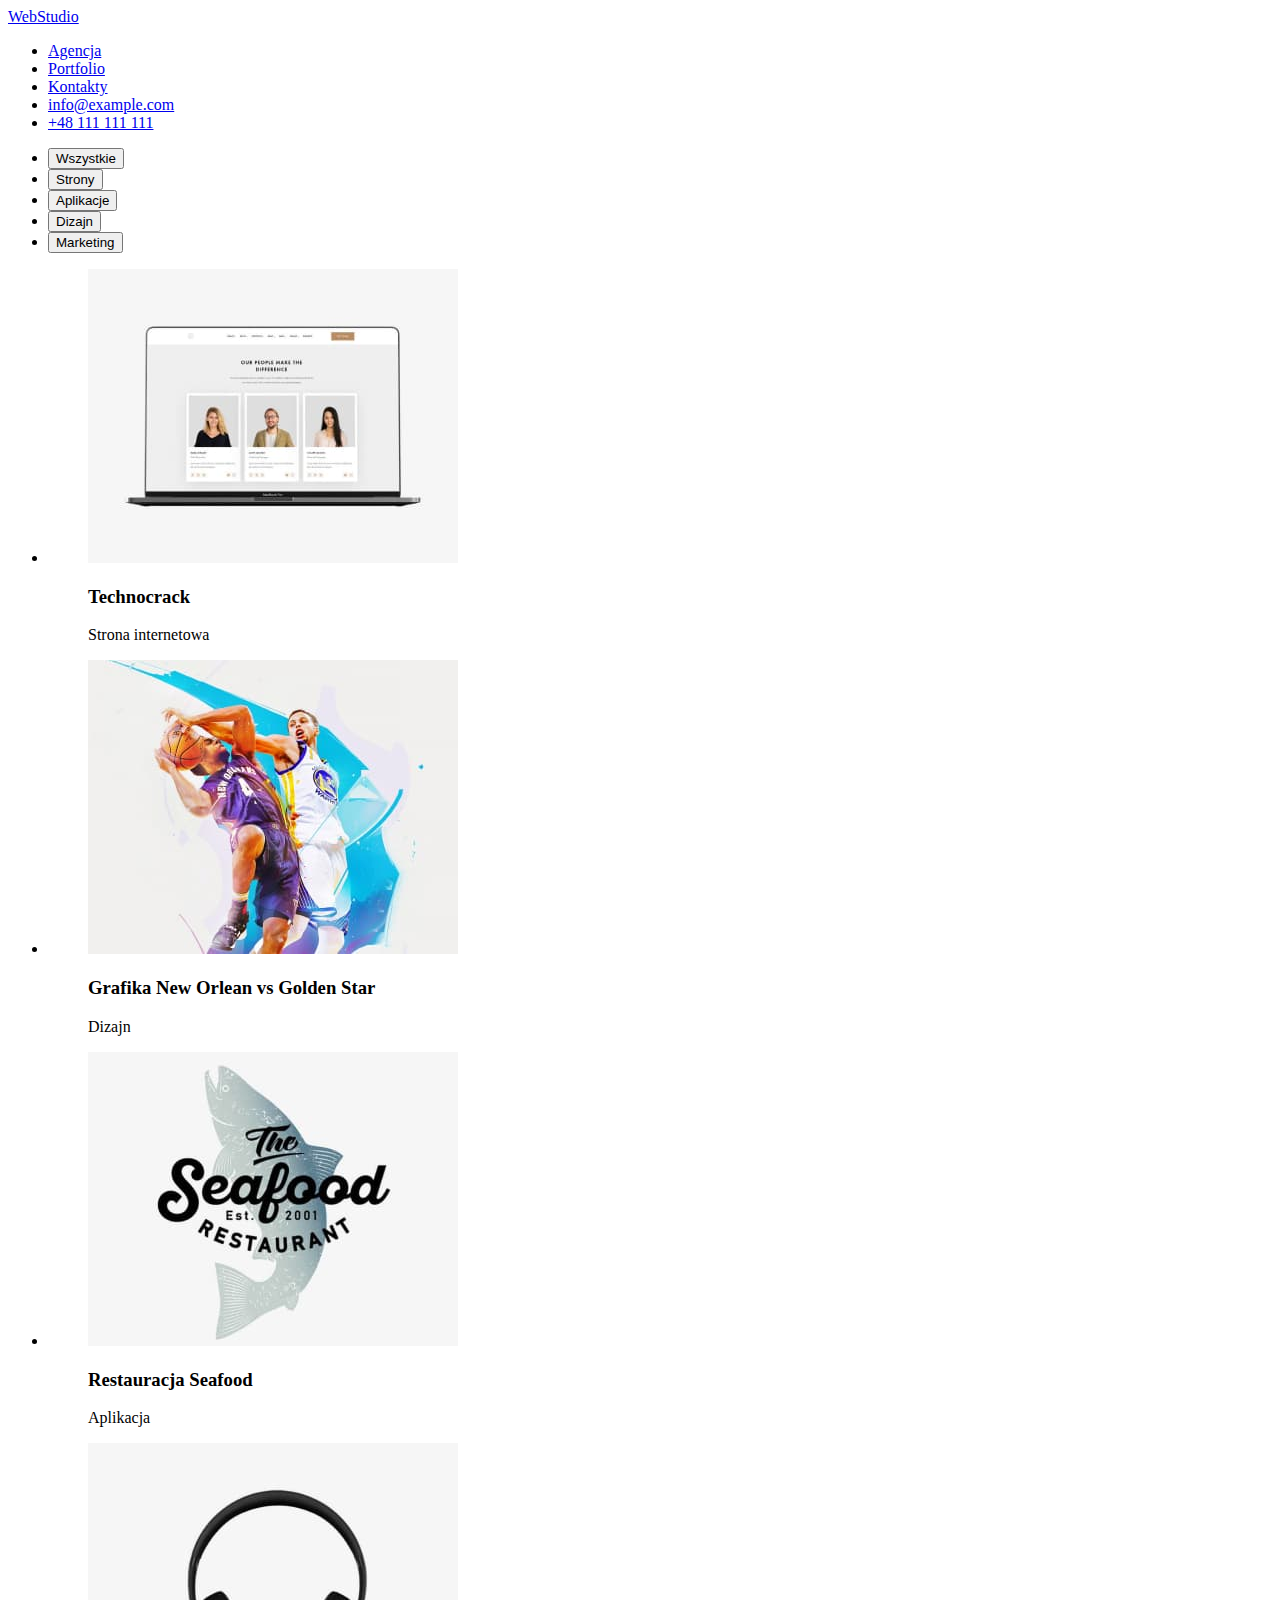
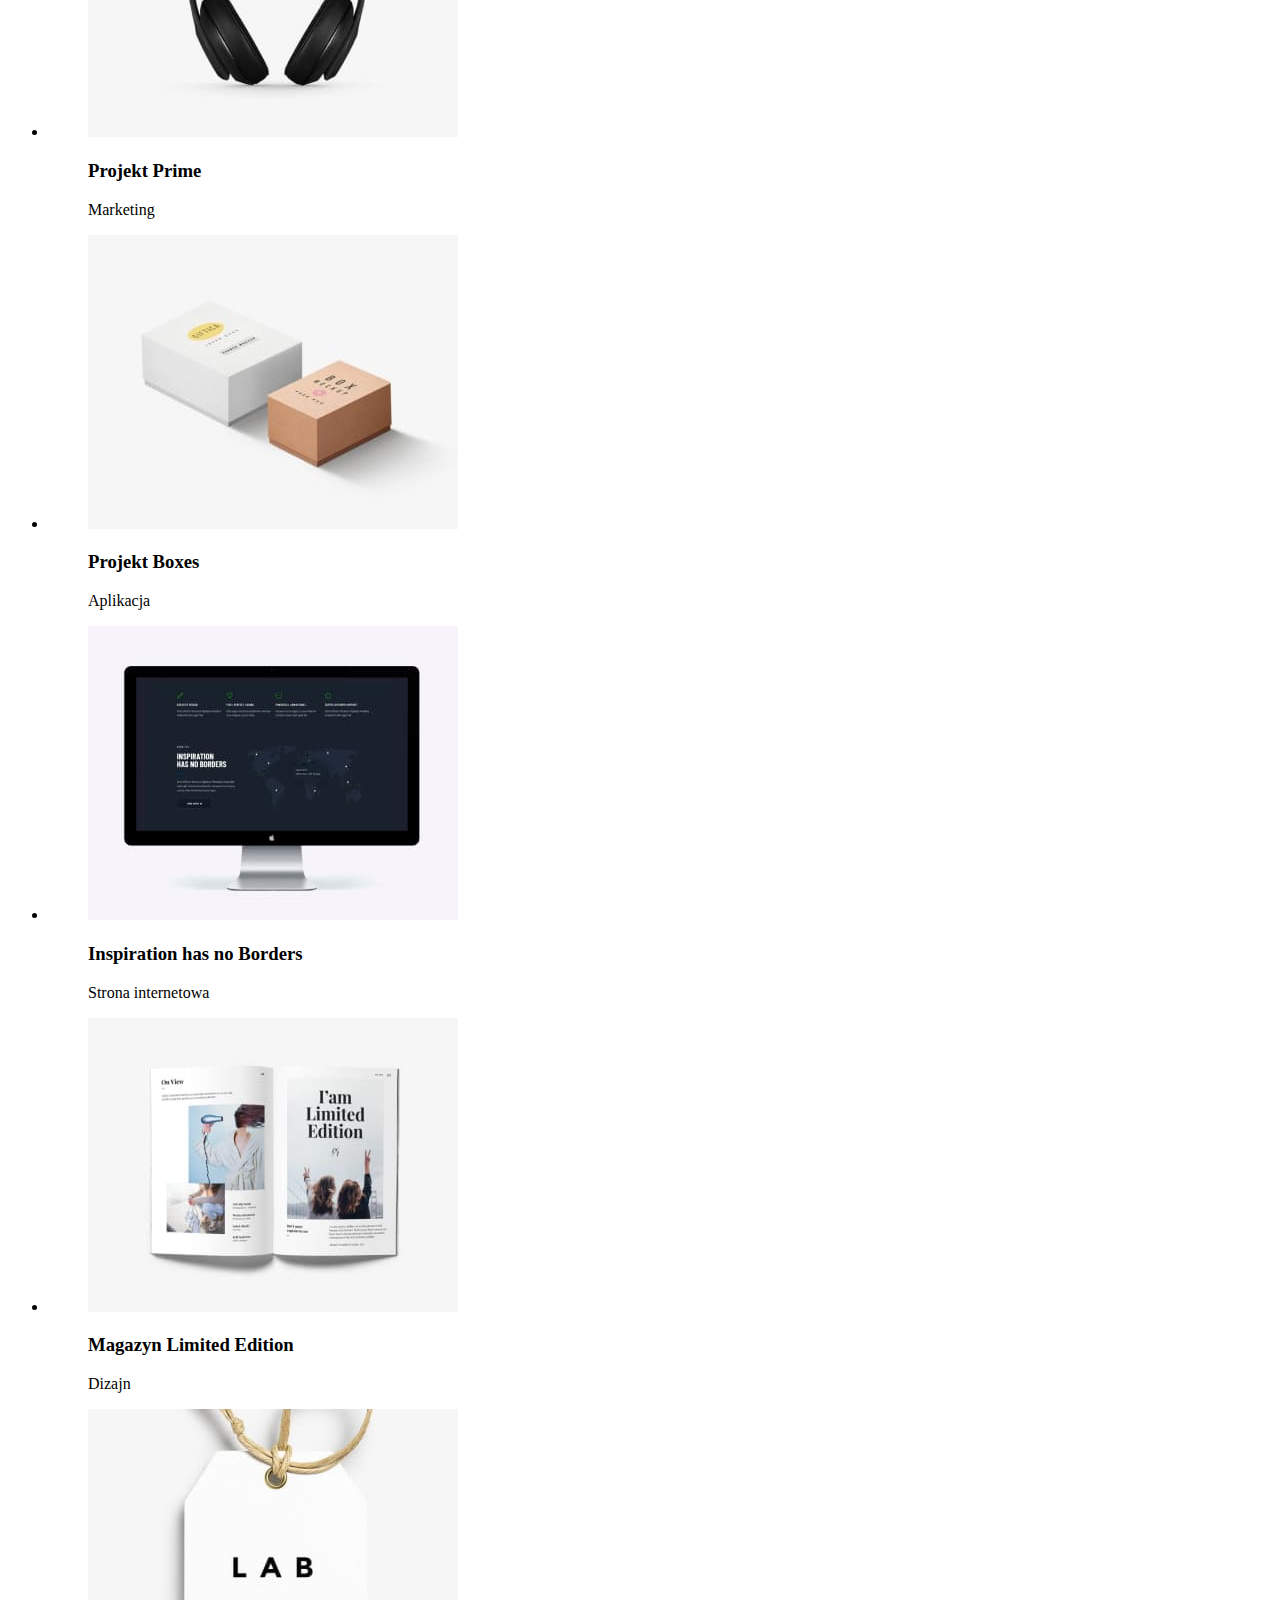
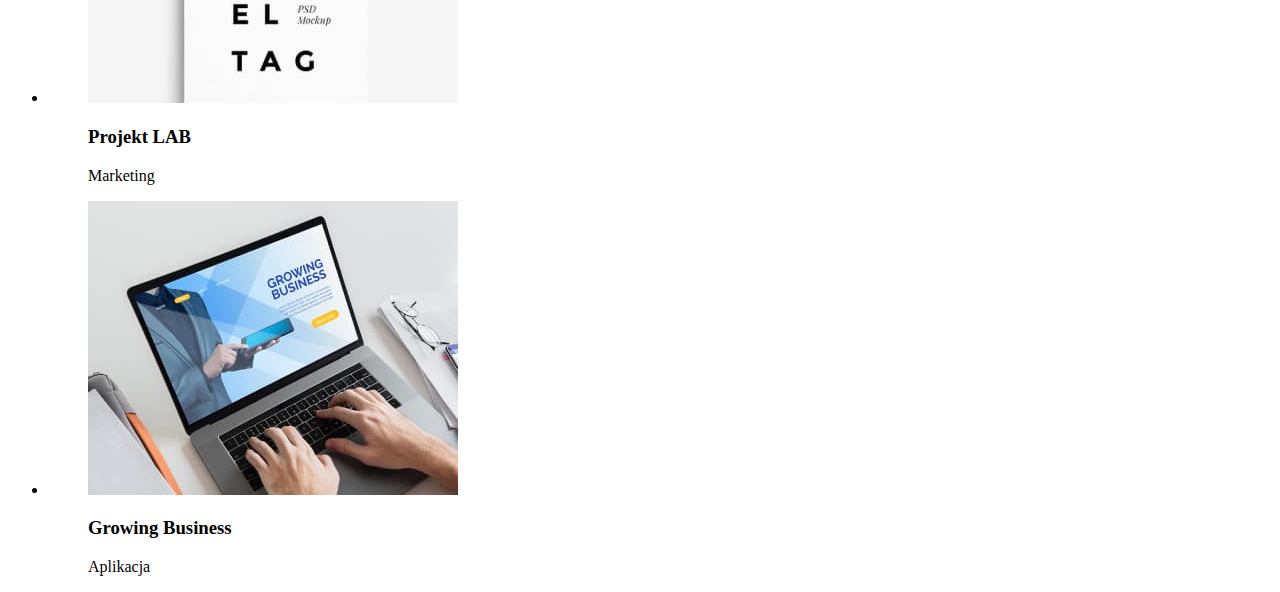
==== portfolio.html @ e170d3e1 "portfolio-images" ====
<!DOCTYPE html>
<html lang="en">
  <head>
    <title>hw2-portfolio</title>
  </head>
  <body>
    <header>
      <a href="/">WebStudio</a>
      <nav>
        <ul>
          <li><a href="./index.html">Agencja</a></li>
          <li><a href="./portfolio.html">Portfolio</a></li>
          <li><a href="contact">Kontakty</a></li>
          <li><a href="info@devstudio.com">info@example.com</a></li>
          <li><a href="+48111111111">+48 111 111 111</a></li>
        </ul>
      </nav>
    </header>
    <main>
      <section>
        <header>
          <nav>
            <ul>
              <li><button type="button">Wszystkie</button></li>
              <li><button type="button">Strony</button></li>
              <li><button type="button">Aplikacje</button></li>
              <li><button type="button">Dizajn</button></li>
              <li><button type="button">Marketing</button></li>
            </ul>
          </nav>
        </header>
        <ul class="portfolio-projects">
        <li class="project">
          <figure>
            <img
              class="website-image"
              src="images/technocrack.jpg"
              alt="smiling man with a beard and glasses in a red shirt"
              width="370"
              height="294"
            />
            <figcaption>
              <h3>Technocrack</h3>
              <p>Strona internetowa</p>
            </figcaption>
          </figure>
        </li>
        <li class="project">
          <figure>
            <img
              class="design-image"
              src="images/Grafika N.O..jpg"
              alt="smiling girl with glasses in a black jacket"
              width="370"
              height="294"
            />
            <figcaption>
              <h3>Grafika New Orlean vs Golden Star</h3>
              <p>Dizajn</p>
            </figcaption>
          </figure>
        </li>
        <li class="project">
          <figure>
            <img
              class="app-image"
              src="images/Restauracja Seafood.jpg"
              alt="smiling man with a beard in a blue shirt"
              width="370"
              height="294"
            />
            <figcaption>
              <h3>Restauracja Seafood</h3>
              <p>Aplikacja</p>
            </figcaption>
          </figure>
        </li>
        <li class="project">
          <figure>
            <img
              class="marketing-image"
              src="images/Projekt Prime.jpg"
              alt="man with a beard and glasses in a black t-shirt"
              width="370"
              height="294"
            />
            <figcaption>
              <h3>Projekt Prime</h3>
              <p>Marketing</p>
            </figcaption>
          </figure>
        </li>
        <li class="project">
          <figure>
            <img
              class="app-image"
              src="images/Projekt Boxes.jpg"
              alt="man with a beard and glasses in a black t-shirt"
              width="370"
              height="294"
            />
            <figcaption>
              <h3>Projekt Boxes</h3>
              <p>Aplikacja</p>
            </figcaption>
          </figure>
        </li><li class="project">
          <figure>
            <img
              class="website-image"
              src="images/Inspiration hob.jpg"
              alt="man with a beard and glasses in a black t-shirt"
              width="370"
              height="294"
            />
            <figcaption>
              <h3>Inspiration has no Borders</h3>
              <p>Strona internetowa</p>
            </figcaption>
          </figure>
        </li><li class="project">
          <figure>
            <img
              class="design-image"
              src="images/Magazyn le.jpg"
              alt="man with a beard and glasses in a black t-shirt"
              width="370"
              height="294"
            />
            <figcaption>
              <h3>Magazyn Limited Edition</h3>
              <p>Dizajn</p>
            </figcaption>
          </figure>
        </li><li class="project">
          <figure>
            <img
              class="marketing-image"
              src="images/Projekt lab.jpg"
              alt="man with a beard and glasses in a black t-shirt"
              width="370"
              height="294"
            />
            <figcaption>
              <h3>Projekt LAB</h3>
              <p>Marketing</p>
            </figcaption>
          </figure>
        </li><li class="project">
          <figure>
            <img
              class="app-image"
              src="images/Growing business.jpg"
              alt="man with a beard and glasses in a black t-shirt"
              width="370"
              height="294"
            />
            <figcaption>
              <h3>Growing Business</h3>
              <p>Aplikacja</p>
            </figcaption>
          </figure>
        </li>
      </ul>
      </section>
    </main>
  </body>
</html>
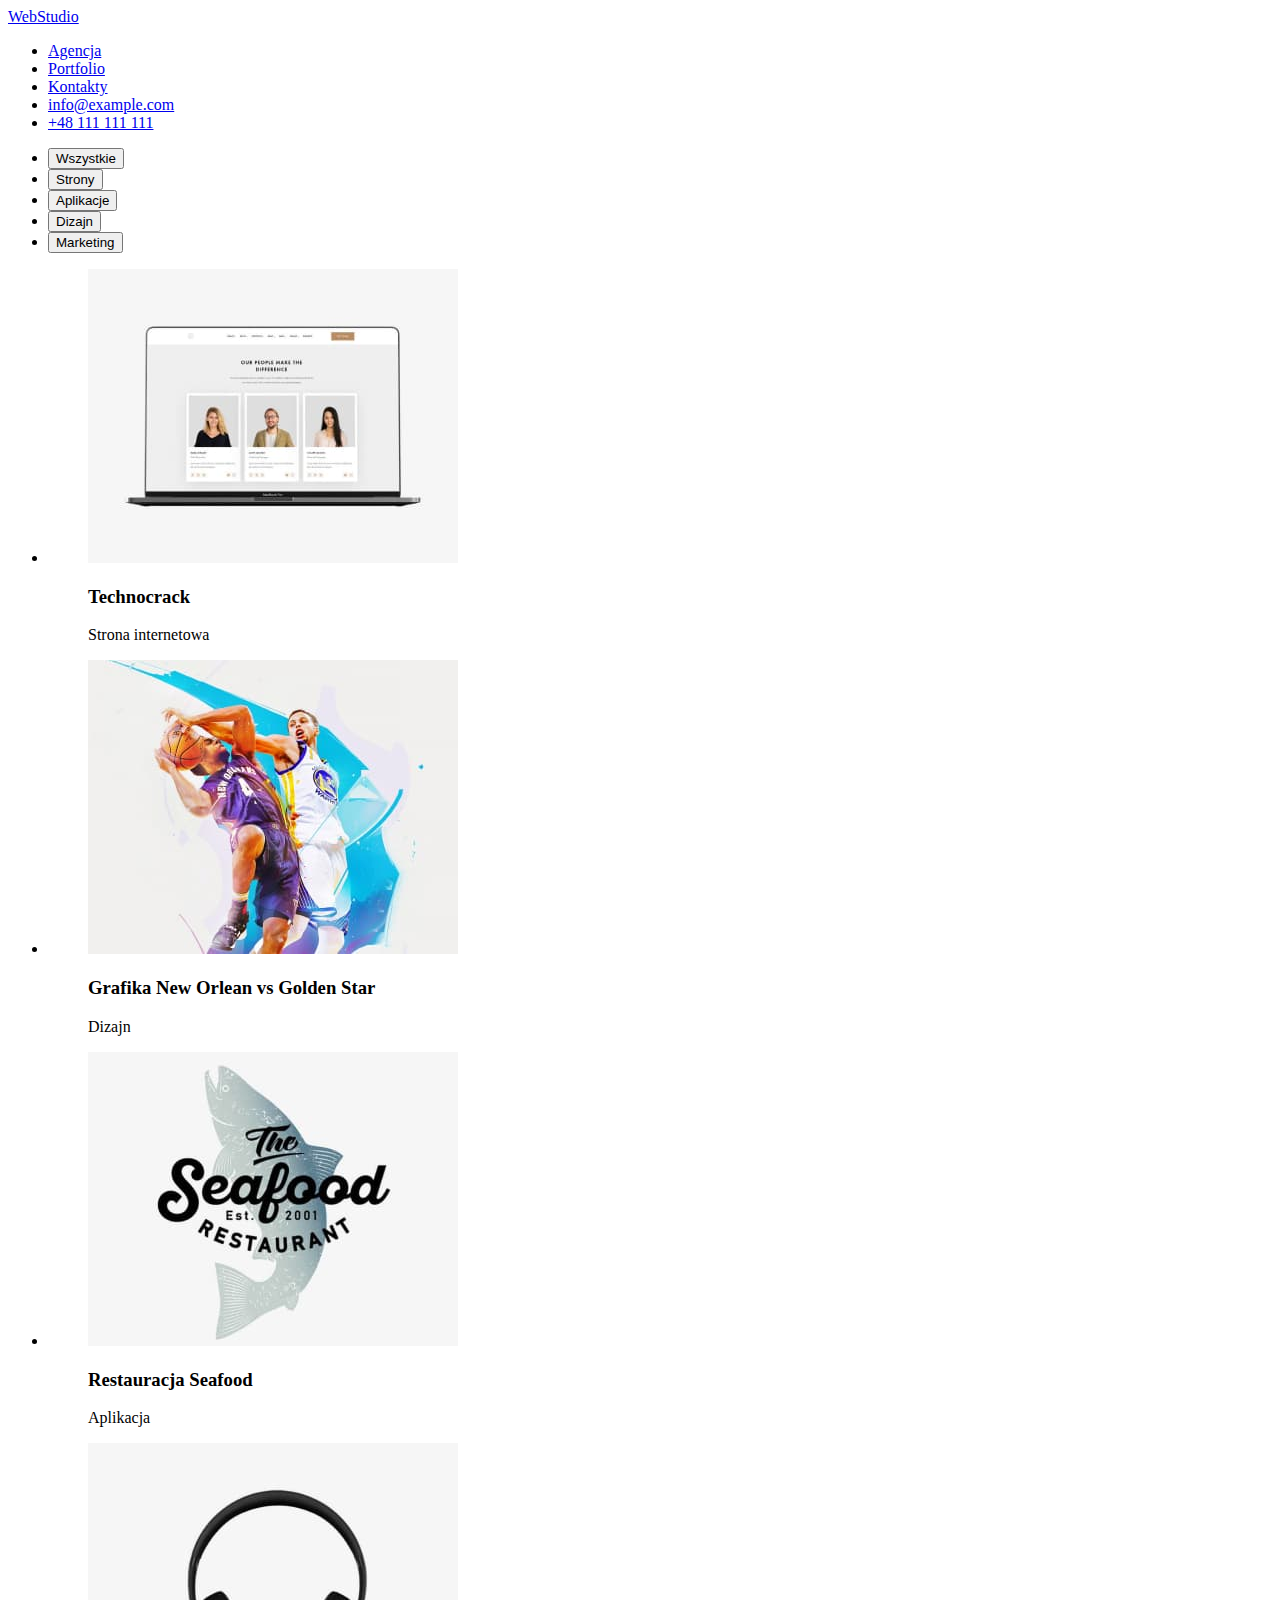
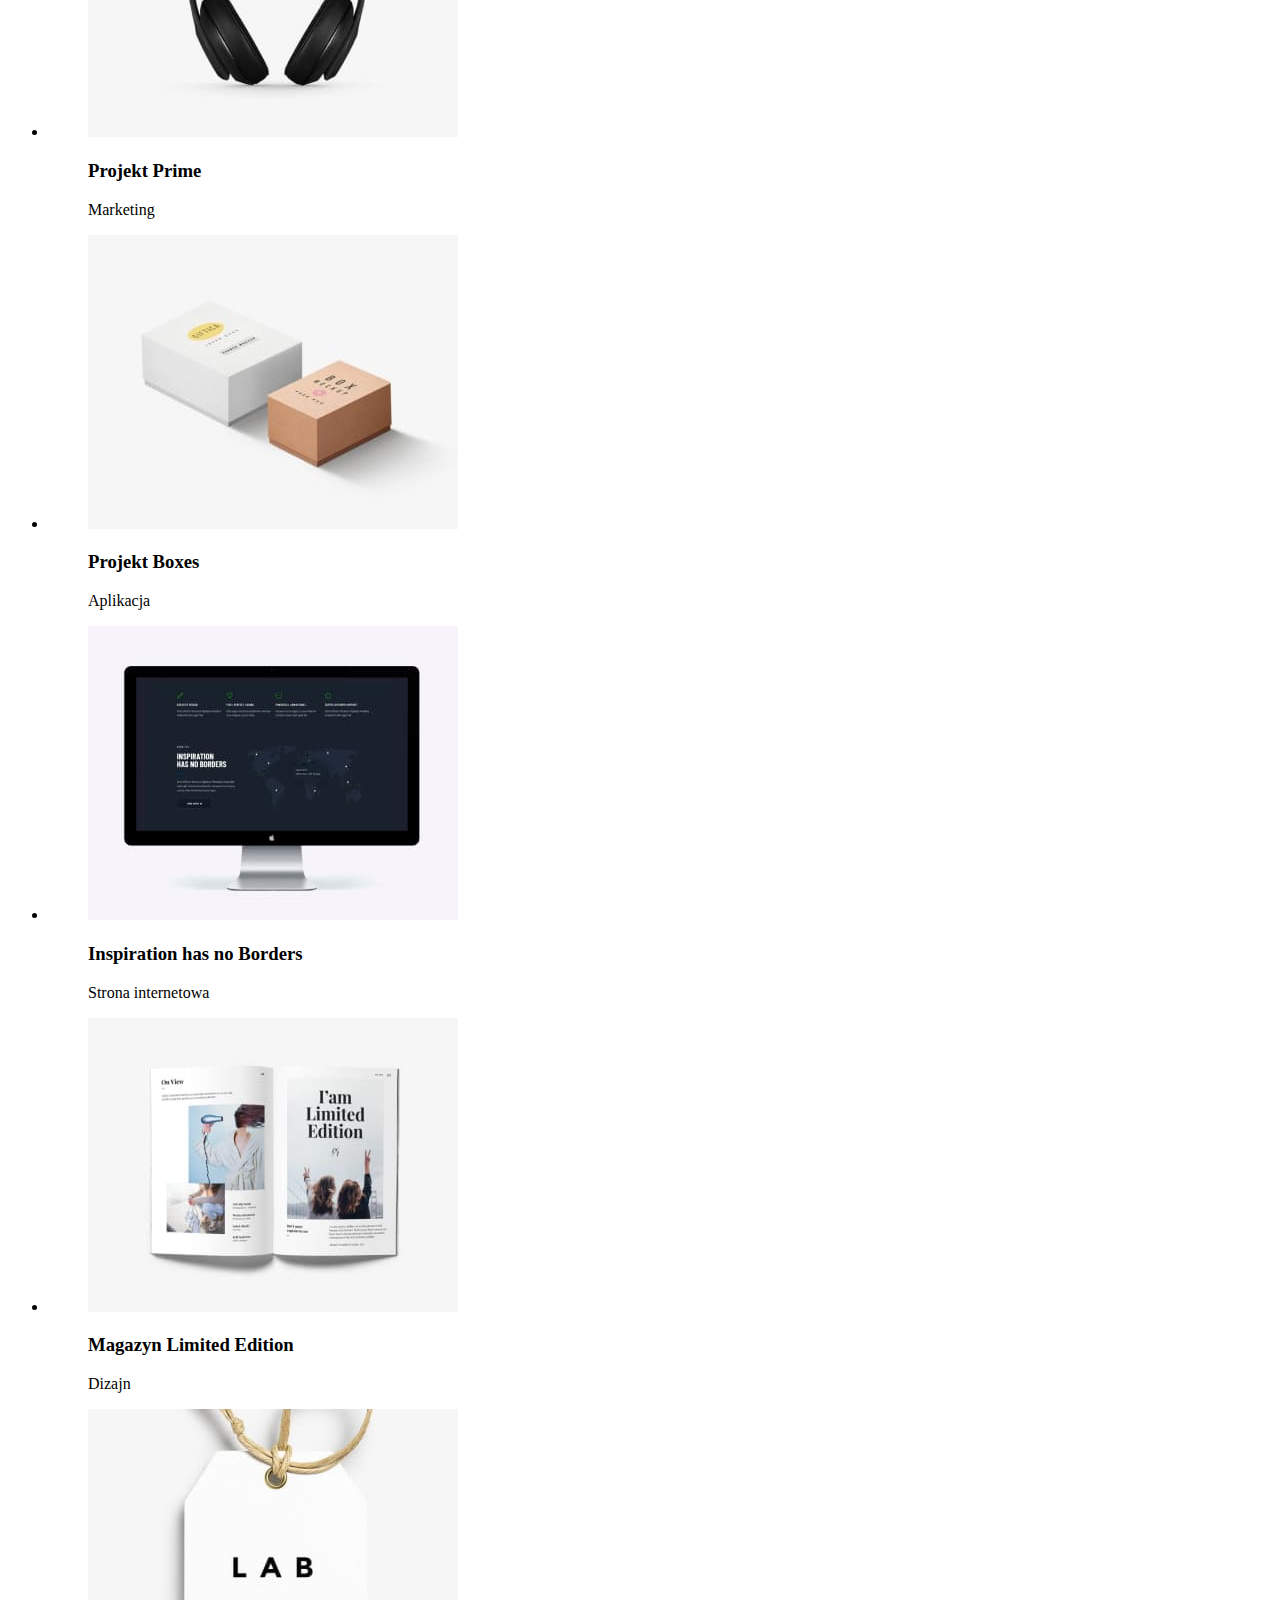
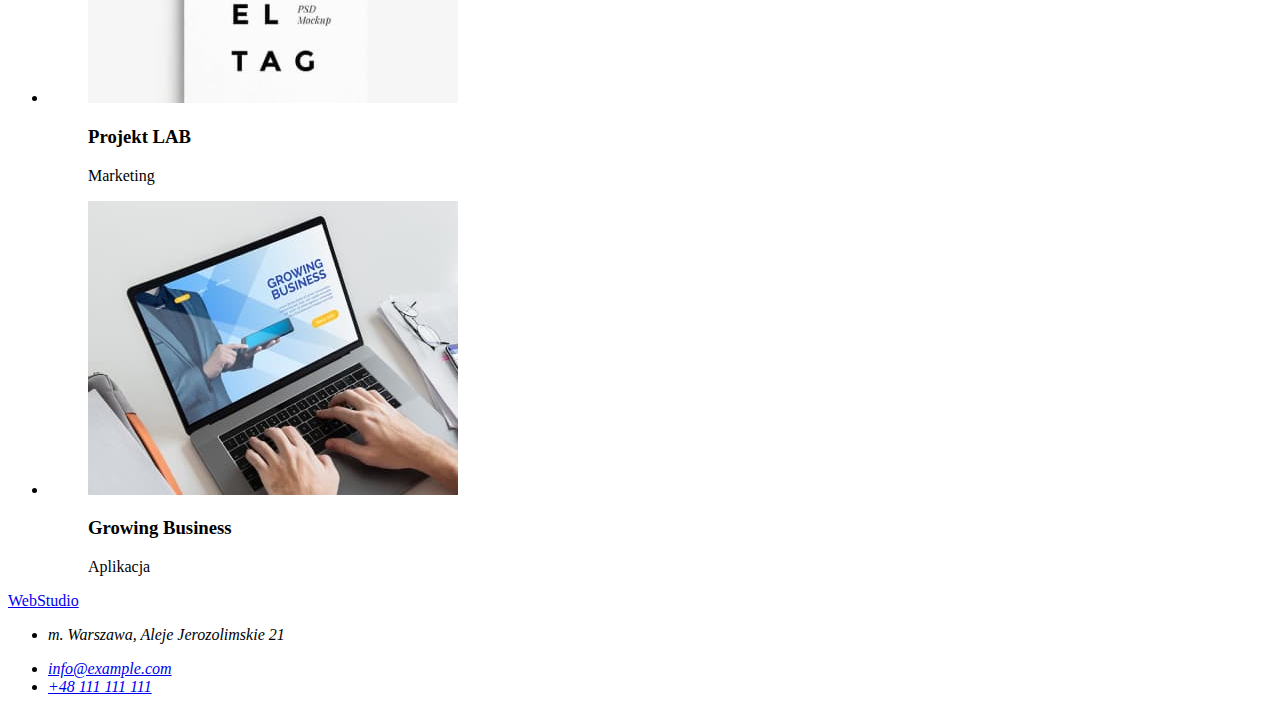
==== commit 05cbc526: "portfolio-footer" ====
--- a/portfolio.html
+++ b/portfolio.html
@@ -35,7 +35,7 @@
             <img
               class="website-image"
               src="images/technocrack.jpg"
-              alt="smiling man with a beard and glasses in a red shirt"
+              alt="technocrack website"
               width="370"
               height="294"
             />
@@ -50,7 +50,7 @@
             <img
               class="design-image"
               src="images/Grafika N.O..jpg"
-              alt="smiling girl with glasses in a black jacket"
+              alt="two basketball players"
               width="370"
               height="294"
             />
@@ -65,7 +65,7 @@
             <img
               class="app-image"
               src="images/Restauracja Seafood.jpg"
-              alt="smiling man with a beard in a blue shirt"
+              alt="fish logo seafood restaurant"
               width="370"
               height="294"
             />
@@ -80,7 +80,7 @@
             <img
               class="marketing-image"
               src="images/Projekt Prime.jpg"
-              alt="man with a beard and glasses in a black t-shirt"
+              alt="black headphones"
               width="370"
               height="294"
             />
@@ -95,7 +95,7 @@
             <img
               class="app-image"
               src="images/Projekt Boxes.jpg"
-              alt="man with a beard and glasses in a black t-shirt"
+              alt="two boxes"
               width="370"
               height="294"
             />
@@ -109,7 +109,7 @@
             <img
               class="website-image"
               src="images/Inspiration hob.jpg"
-              alt="man with a beard and glasses in a black t-shirt"
+              alt="monitor with the website turned on"
               width="370"
               height="294"
             />
@@ -123,7 +123,7 @@
             <img
               class="design-image"
               src="images/Magazyn le.jpg"
-              alt="man with a beard and glasses in a black t-shirt"
+              alt="open magazines"
               width="370"
               height="294"
             />
@@ -137,7 +137,7 @@
             <img
               class="marketing-image"
               src="images/Projekt lab.jpg"
-              alt="man with a beard and glasses in a black t-shirt"
+              alt="pendant with an inscription LAB EL TAG"
               width="370"
               height="294"
             />
@@ -151,7 +151,7 @@
             <img
               class="app-image"
               src="images/Growing business.jpg"
-              alt="man with a beard and glasses in a black t-shirt"
+              alt="laptop with the app running"
               width="370"
               height="294"
             />
@@ -164,5 +164,15 @@
       </ul>
       </section>
     </main>
+    <footer>
+      <a href="/">WebStudio</a>
+      <address class="contact-block">
+        <ul>
+          <li><p>m. Warszawa, Aleje Jerozolimskie 21</p></li>
+          <li><a href="info@example.com">info@example.com</a></li>
+          <li><a href="+48111111111">+48 111 111 111</a></li>
+        </ul>
+      </address>
+    </footer>
   </body>
 </html>
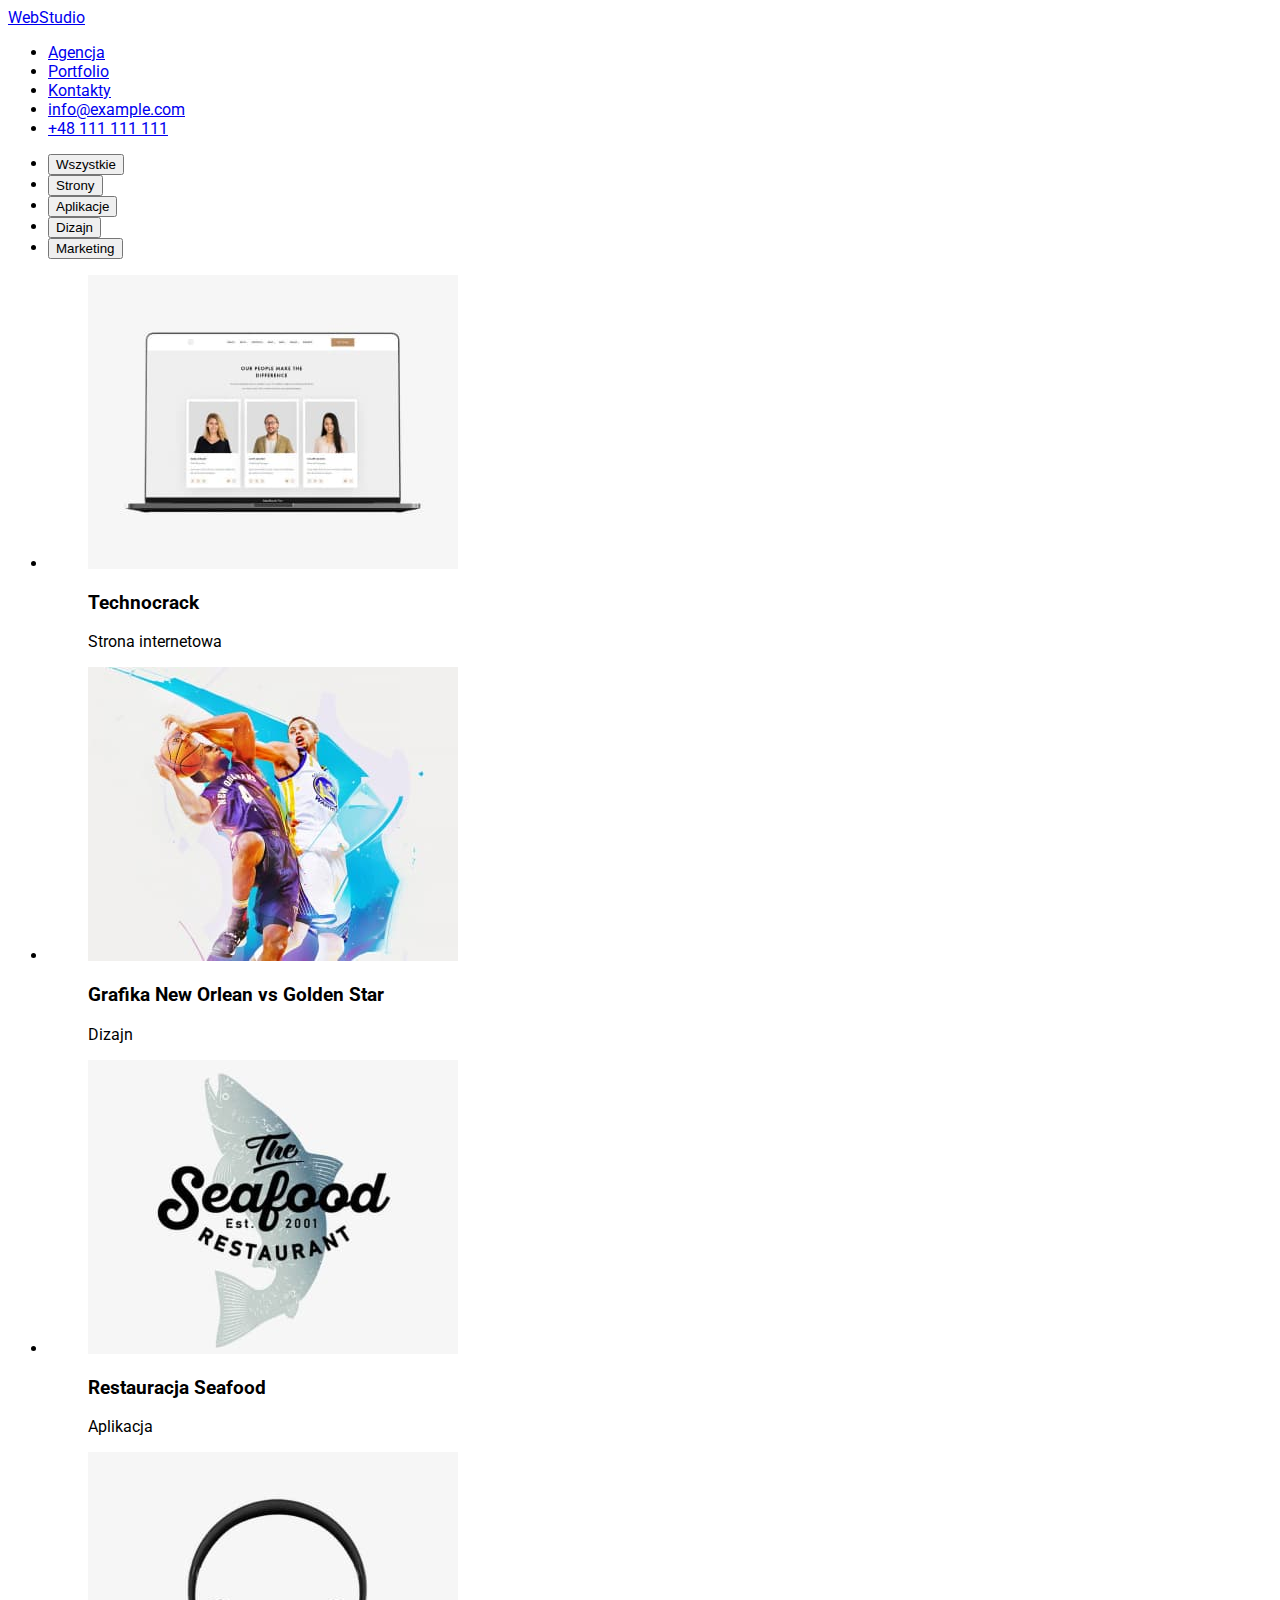
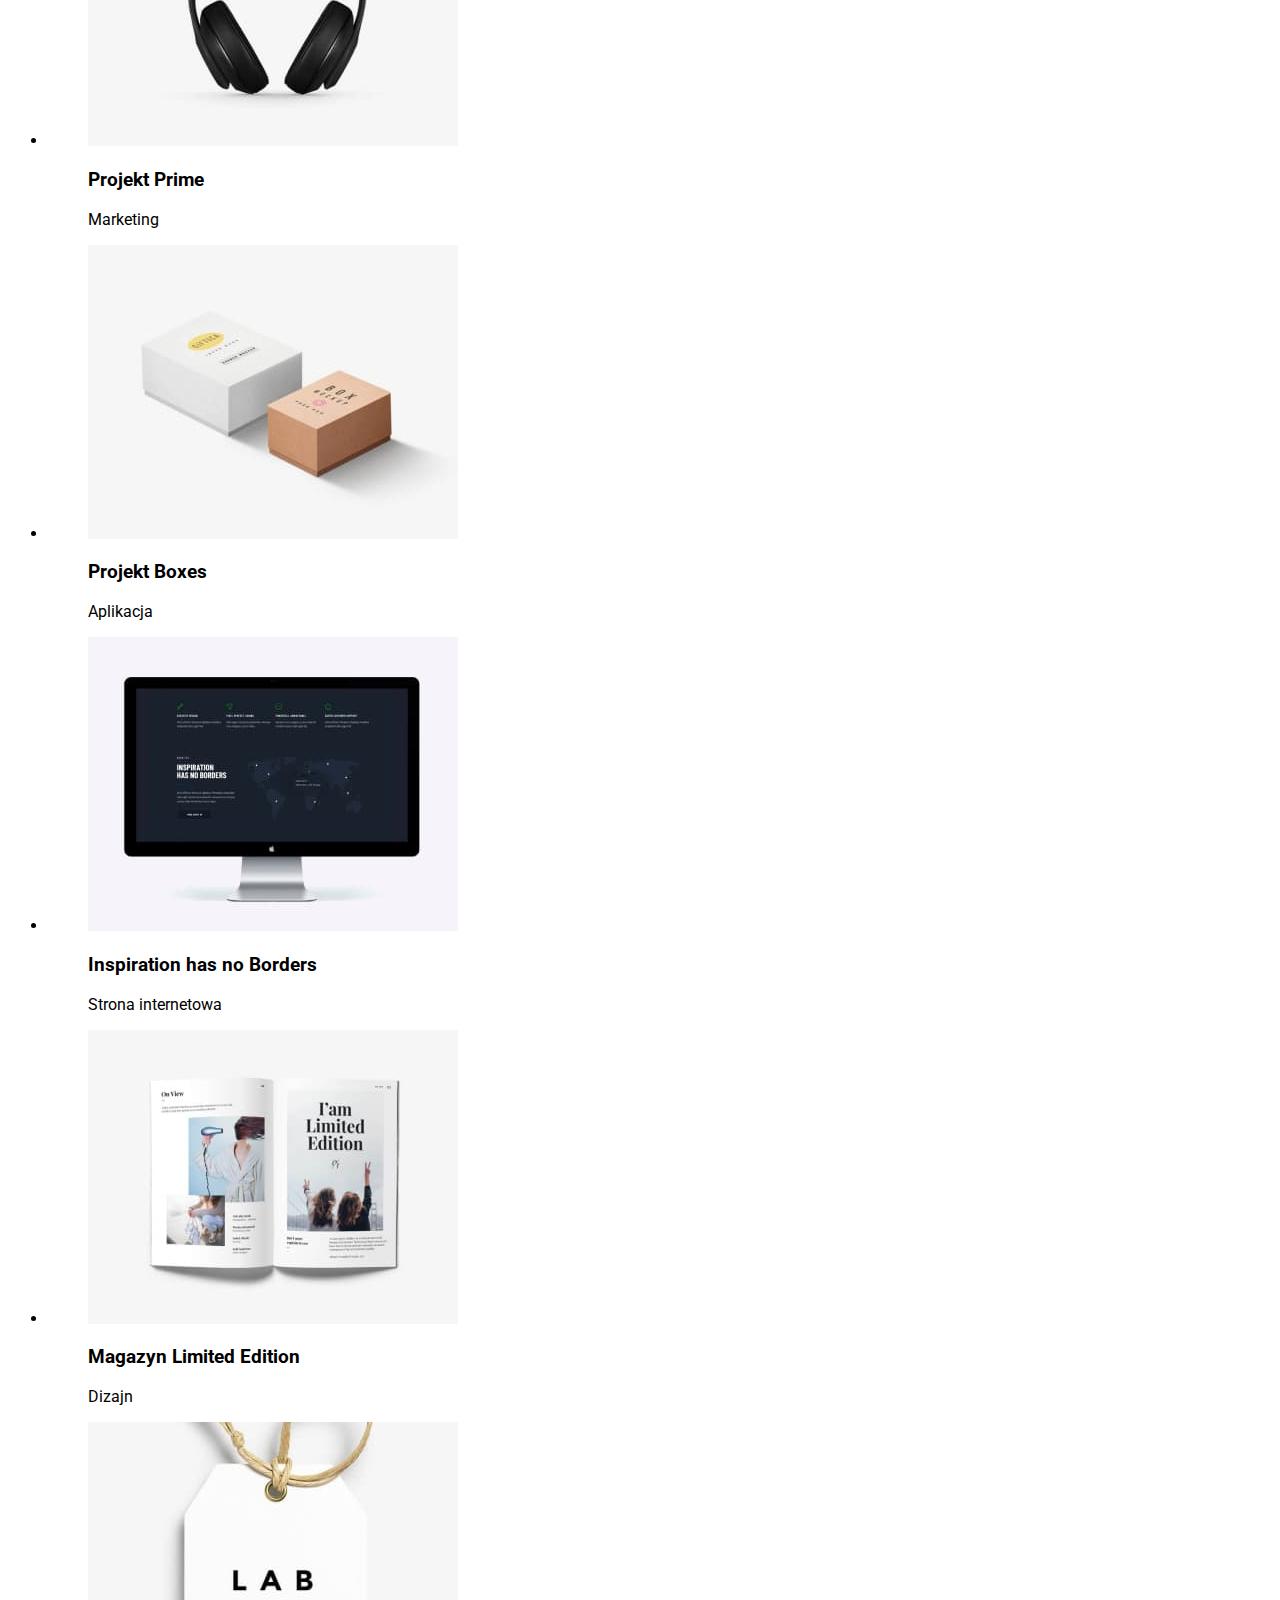
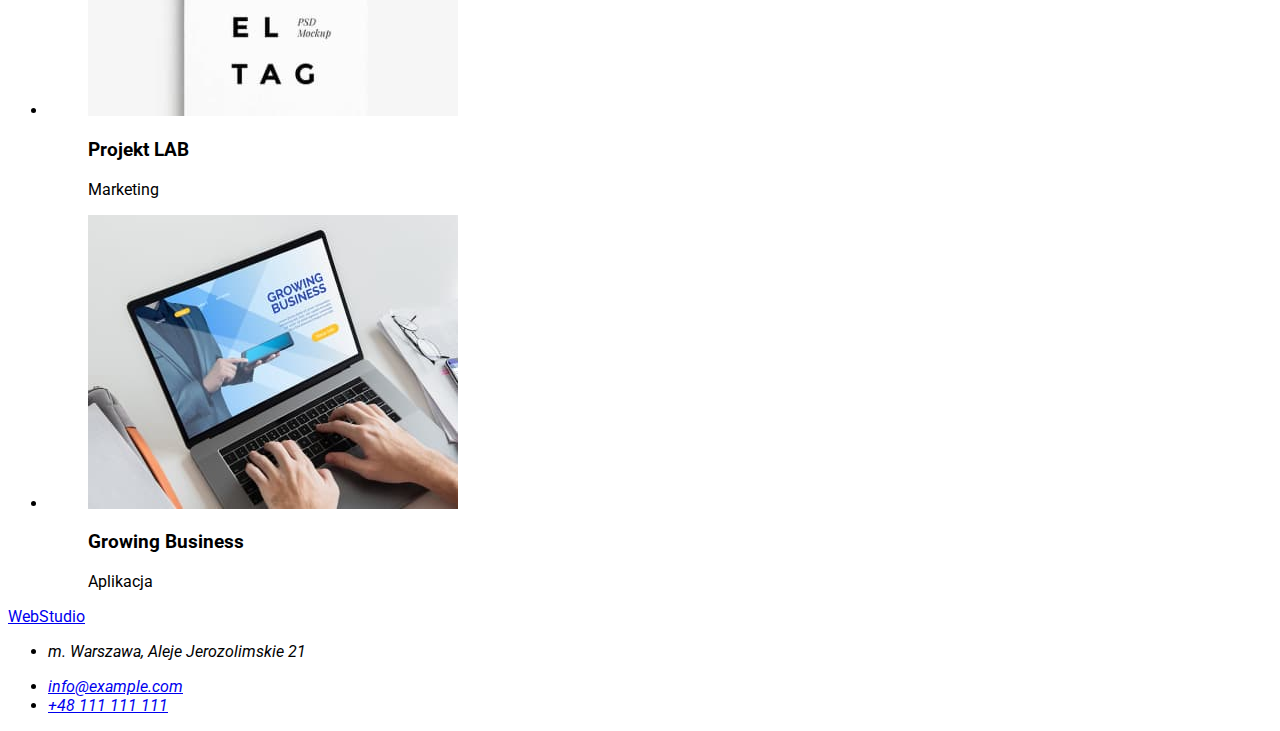
==== commit 52e34295: "google fonts" ====
--- a/portfolio.html
+++ b/portfolio.html
@@ -2,13 +2,20 @@
 <html lang="en">
   <head>
     <title>hw2-portfolio</title>
+    <link rel="preconnect" href="https://fonts.googleapis.com" />
+    <link rel="preconnect" href="https://fonts.gstatic.com" crossorigin />
+    <link
+      href="https://fonts.googleapis.com/css2?family=Raleway:wght@700&family=Roboto:wght@400;500;700;900&display=swap"
+      rel="stylesheet"
+    />
+    <link href="css/styles.css" rel="stylesheet" />
   </head>
   <body>
     <header>
-      <a href="/">WebStudio</a>
+      <a href="./index.html">WebStudio</a>
       <nav>
         <ul>
-          <li><a href="./index.html">Agencja</a></li>
+          <li><a href="agency">Agencja</a></li>
           <li><a href="./portfolio.html">Portfolio</a></li>
           <li><a href="contact">Kontakty</a></li>
           <li><a href="info@devstudio.com">info@example.com</a></li>
@@ -30,142 +37,146 @@
           </nav>
         </header>
         <ul class="portfolio-projects">
-        <li class="project">
-          <figure>
-            <img
-              class="website-image"
-              src="images/technocrack.jpg"
-              alt="technocrack website"
-              width="370"
-              height="294"
-            />
-            <figcaption>
-              <h3>Technocrack</h3>
-              <p>Strona internetowa</p>
-            </figcaption>
-          </figure>
-        </li>
-        <li class="project">
-          <figure>
-            <img
-              class="design-image"
-              src="images/Grafika N.O..jpg"
-              alt="two basketball players"
-              width="370"
-              height="294"
-            />
-            <figcaption>
-              <h3>Grafika New Orlean vs Golden Star</h3>
-              <p>Dizajn</p>
-            </figcaption>
-          </figure>
-        </li>
-        <li class="project">
-          <figure>
-            <img
-              class="app-image"
-              src="images/Restauracja Seafood.jpg"
-              alt="fish logo seafood restaurant"
-              width="370"
-              height="294"
-            />
-            <figcaption>
-              <h3>Restauracja Seafood</h3>
-              <p>Aplikacja</p>
-            </figcaption>
-          </figure>
-        </li>
-        <li class="project">
-          <figure>
-            <img
-              class="marketing-image"
-              src="images/Projekt Prime.jpg"
-              alt="black headphones"
-              width="370"
-              height="294"
-            />
-            <figcaption>
-              <h3>Projekt Prime</h3>
-              <p>Marketing</p>
-            </figcaption>
-          </figure>
-        </li>
-        <li class="project">
-          <figure>
-            <img
-              class="app-image"
-              src="images/Projekt Boxes.jpg"
-              alt="two boxes"
-              width="370"
-              height="294"
-            />
-            <figcaption>
-              <h3>Projekt Boxes</h3>
-              <p>Aplikacja</p>
-            </figcaption>
-          </figure>
-        </li><li class="project">
-          <figure>
-            <img
-              class="website-image"
-              src="images/Inspiration hob.jpg"
-              alt="monitor with the website turned on"
-              width="370"
-              height="294"
-            />
-            <figcaption>
-              <h3>Inspiration has no Borders</h3>
-              <p>Strona internetowa</p>
-            </figcaption>
-          </figure>
-        </li><li class="project">
-          <figure>
-            <img
-              class="design-image"
-              src="images/Magazyn le.jpg"
-              alt="open magazines"
-              width="370"
-              height="294"
-            />
-            <figcaption>
-              <h3>Magazyn Limited Edition</h3>
-              <p>Dizajn</p>
-            </figcaption>
-          </figure>
-        </li><li class="project">
-          <figure>
-            <img
-              class="marketing-image"
-              src="images/Projekt lab.jpg"
-              alt="pendant with an inscription LAB EL TAG"
-              width="370"
-              height="294"
-            />
-            <figcaption>
-              <h3>Projekt LAB</h3>
-              <p>Marketing</p>
-            </figcaption>
-          </figure>
-        </li><li class="project">
-          <figure>
-            <img
-              class="app-image"
-              src="images/Growing business.jpg"
-              alt="laptop with the app running"
-              width="370"
-              height="294"
-            />
-            <figcaption>
-              <h3>Growing Business</h3>
-              <p>Aplikacja</p>
-            </figcaption>
-          </figure>
-        </li>
-      </ul>
+          <li class="project">
+            <figure>
+              <img
+                class="website-image"
+                src="images/technocrack.jpg"
+                alt="technocrack website"
+                width="370"
+                height="294"
+              />
+              <figcaption>
+                <h3>Technocrack</h3>
+                <p>Strona internetowa</p>
+              </figcaption>
+            </figure>
+          </li>
+          <li class="project">
+            <figure>
+              <img
+                class="design-image"
+                src="images/Grafika N.O..jpg"
+                alt="two basketball players"
+                width="370"
+                height="294"
+              />
+              <figcaption>
+                <h3>Grafika New Orlean vs Golden Star</h3>
+                <p>Dizajn</p>
+              </figcaption>
+            </figure>
+          </li>
+          <li class="project">
+            <figure>
+              <img
+                class="app-image"
+                src="images/Restauracja Seafood.jpg"
+                alt="fish logo seafood restaurant"
+                width="370"
+                height="294"
+              />
+              <figcaption>
+                <h3>Restauracja Seafood</h3>
+                <p>Aplikacja</p>
+              </figcaption>
+            </figure>
+          </li>
+          <li class="project">
+            <figure>
+              <img
+                class="marketing-image"
+                src="images/Projekt Prime.jpg"
+                alt="black headphones"
+                width="370"
+                height="294"
+              />
+              <figcaption>
+                <h3>Projekt Prime</h3>
+                <p>Marketing</p>
+              </figcaption>
+            </figure>
+          </li>
+          <li class="project">
+            <figure>
+              <img
+                class="app-image"
+                src="images/Projekt Boxes.jpg"
+                alt="two boxes"
+                width="370"
+                height="294"
+              />
+              <figcaption>
+                <h3>Projekt Boxes</h3>
+                <p>Aplikacja</p>
+              </figcaption>
+            </figure>
+          </li>
+          <li class="project">
+            <figure>
+              <img
+                class="website-image"
+                src="images/Inspiration hob.jpg"
+                alt="monitor with the website turned on"
+                width="370"
+                height="294"
+              />
+              <figcaption>
+                <h3>Inspiration has no Borders</h3>
+                <p>Strona internetowa</p>
+              </figcaption>
+            </figure>
+          </li>
+          <li class="project">
+            <figure>
+              <img
+                class="design-image"
+                src="images/Magazyn le.jpg"
+                alt="open magazines"
+                width="370"
+                height="294"
+              />
+              <figcaption>
+                <h3>Magazyn Limited Edition</h3>
+                <p>Dizajn</p>
+              </figcaption>
+            </figure>
+          </li>
+          <li class="project">
+            <figure>
+              <img
+                class="marketing-image"
+                src="images/Projekt lab.jpg"
+                alt="pendant with an inscription LAB EL TAG"
+                width="370"
+                height="294"
+              />
+              <figcaption>
+                <h3>Projekt LAB</h3>
+                <p>Marketing</p>
+              </figcaption>
+            </figure>
+          </li>
+          <li class="project">
+            <figure>
+              <img
+                class="app-image"
+                src="images/Growing business.jpg"
+                alt="laptop with the app running"
+                width="370"
+                height="294"
+              />
+              <figcaption>
+                <h3>Growing Business</h3>
+                <p>Aplikacja</p>
+              </figcaption>
+            </figure>
+          </li>
+        </ul>
       </section>
     </main>
     <footer>
-      <a href="/">WebStudio</a>
+      <a href="./index.html">WebStudio</a>
       <address class="contact-block">
         <ul>
           <li><p>m. Warszawa, Aleje Jerozolimskie 21</p></li>
--- a/css/styles.css
+++ b/css/styles.css
@@ -0,0 +1,4 @@
+ body {
+        font-family: "Raleway", sans-serif;
+        font-family: "Roboto", sans-serif;
+      }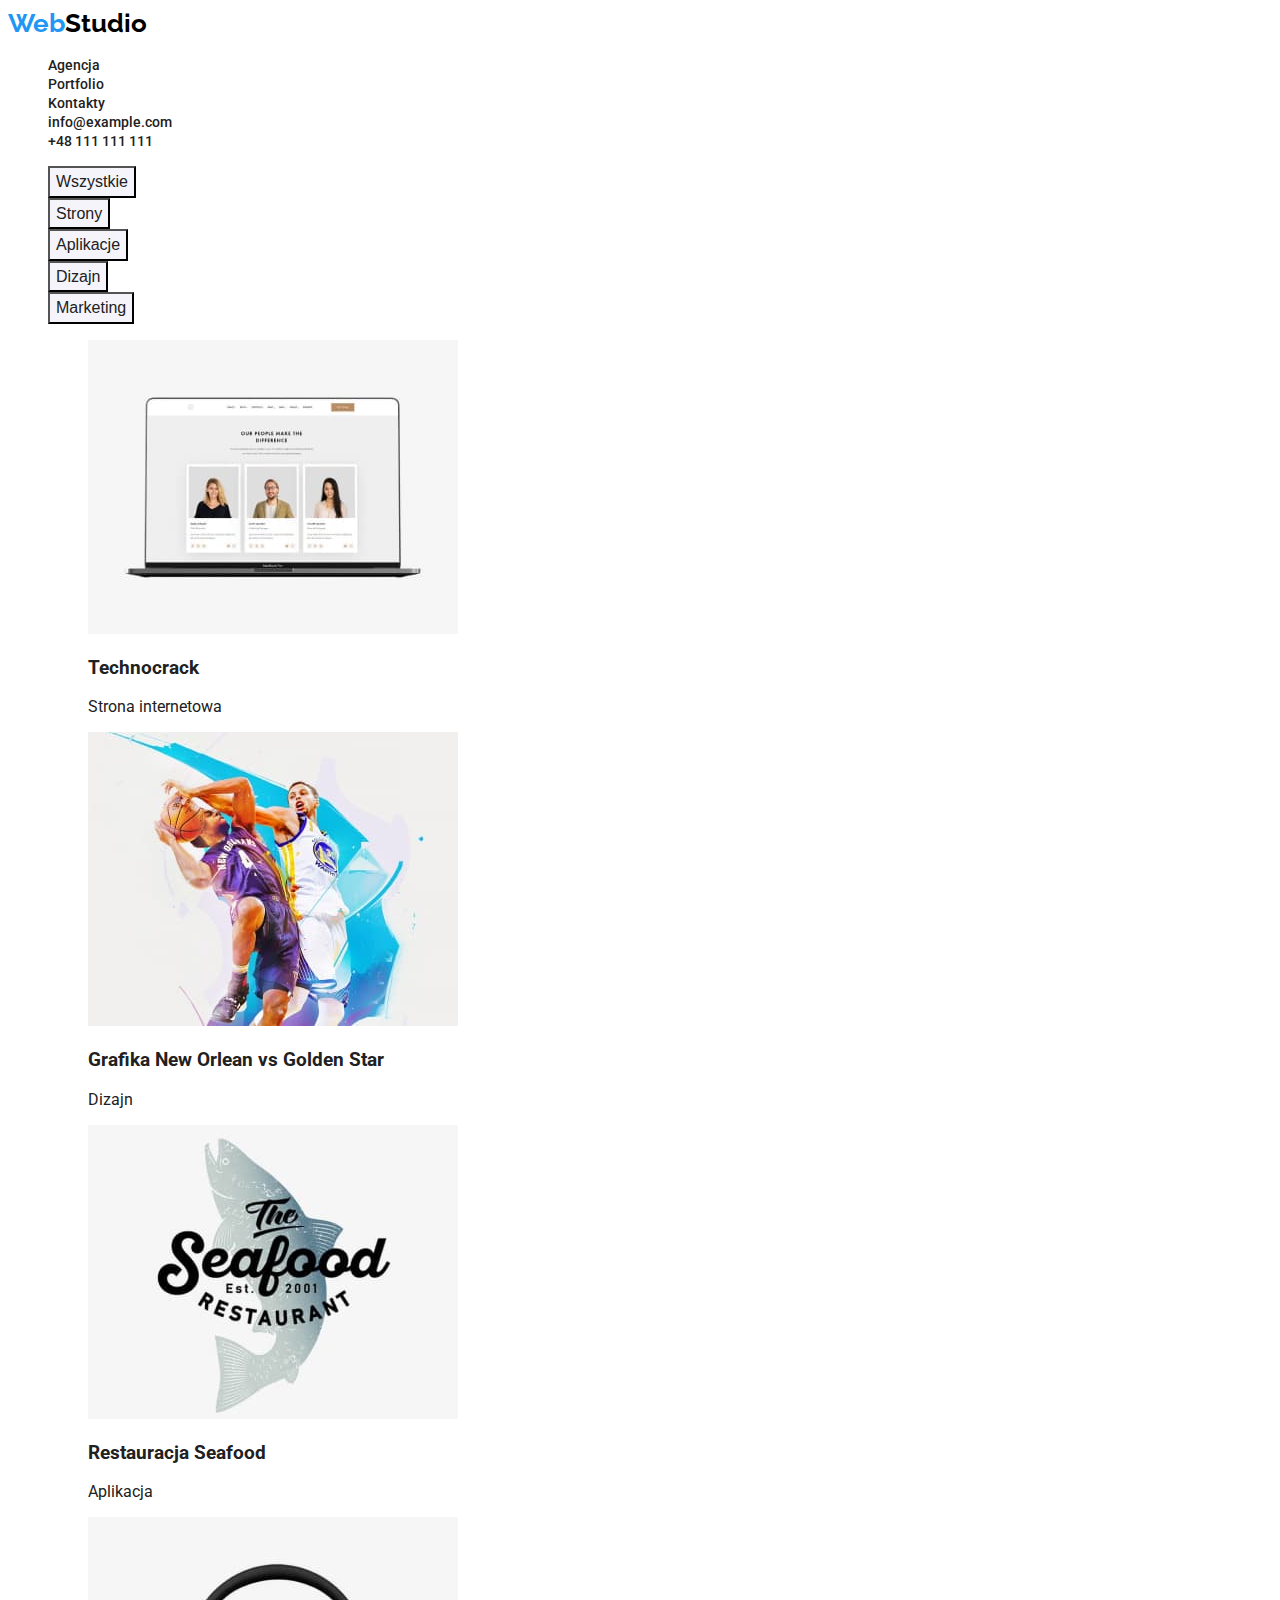
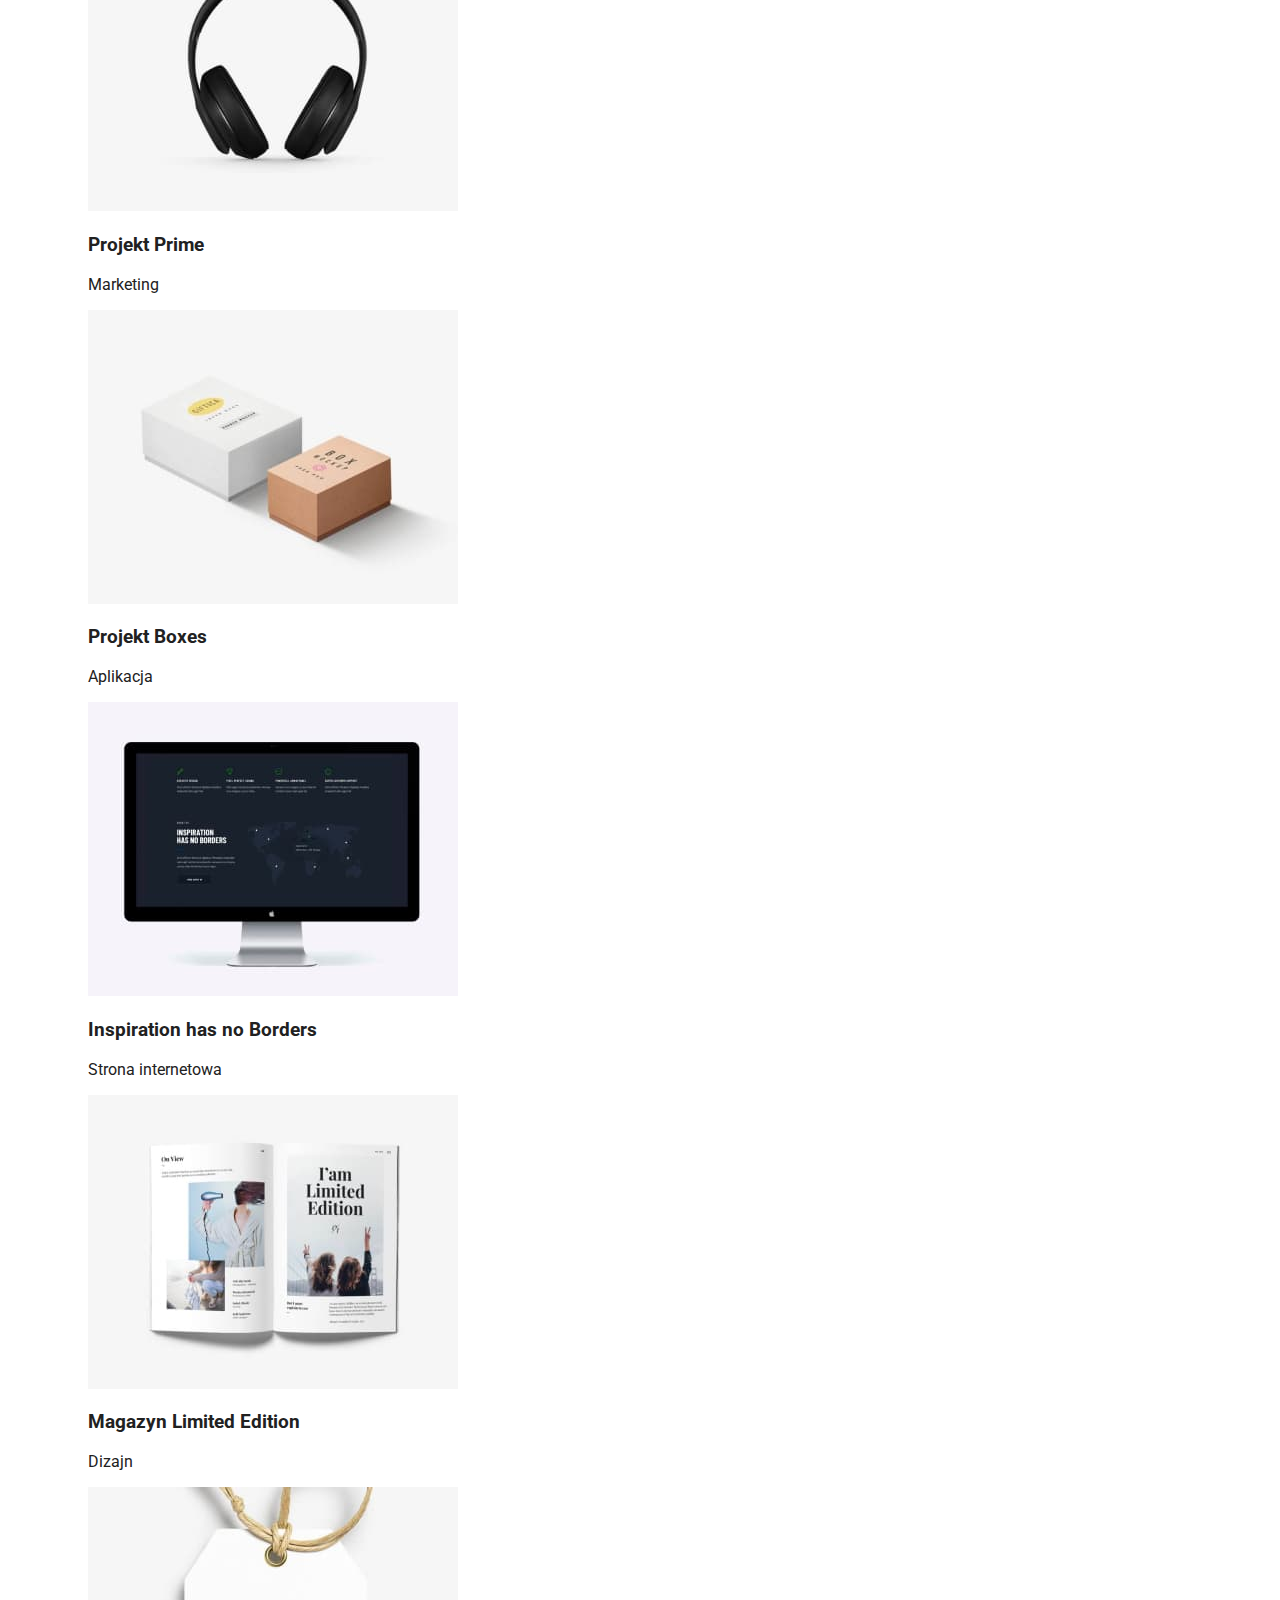
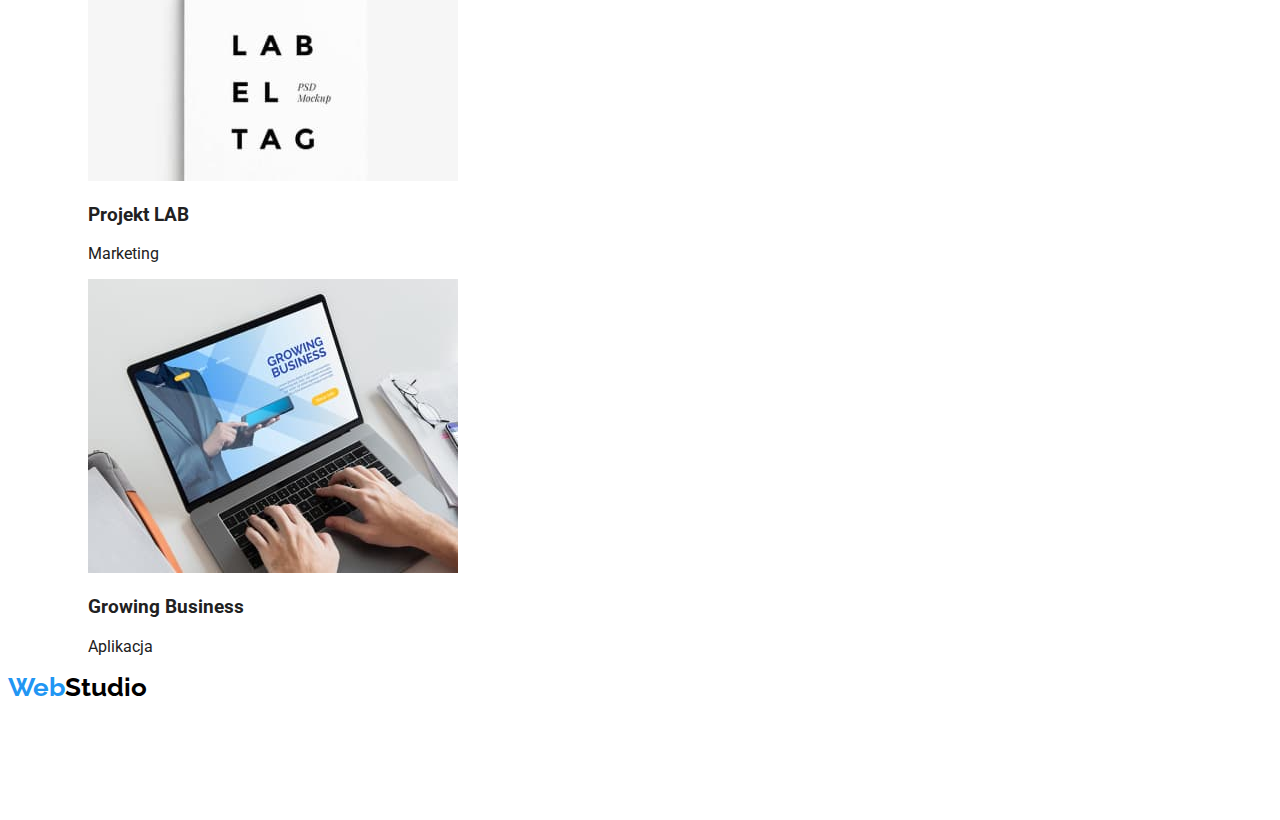
==== commit 14ee5a3d: "list-style" ====
--- a/portfolio.html
+++ b/portfolio.html
@@ -12,14 +12,16 @@
   </head>
   <body>
     <header>
-      <a href="./index.html">WebStudio</a>
+      <a href="./index.html" class="logo"><span class="web">Web</span>Studio</a>
       <nav>
-        <ul>
-          <li><a href="agency">Agencja</a></li>
-          <li><a href="./portfolio.html">Portfolio</a></li>
-          <li><a href="contact">Kontakty</a></li>
-          <li><a href="info@devstudio.com">info@example.com</a></li>
-          <li><a href="+48111111111">+48 111 111 111</a></li>
+        <ul class="list">
+          <li><a class="menu" href="agency">Agencja</a></li>
+          <li><a class="menu" href="./portfolio.html">Portfolio</a></li>
+          <li><a class="menu" href="contact">Kontakty</a></li>
+          <li>
+            <a class="menu" href="info@devstudio.com">info@example.com</a>
+          </li>
+          <li><a class="menu" href="+48111111111">+48 111 111 111</a></li>
         </ul>
       </nav>
     </header>
@@ -27,16 +29,16 @@
       <section>
         <header>
           <nav>
-            <ul>
-              <li><button type="button">Wszystkie</button></li>
-              <li><button type="button">Strony</button></li>
-              <li><button type="button">Aplikacje</button></li>
-              <li><button type="button">Dizajn</button></li>
-              <li><button type="button">Marketing</button></li>
+            <ul class="list">
+              <li><button type="button" class="button">Wszystkie</button></li>
+              <li><button type="button" class="button">Strony</button></li>
+              <li><button type="button" class="button">Aplikacje</button></li>
+              <li><button type="button" class="button">Dizajn</button></li>
+              <li><button type="button" class="button">Marketing</button></li>
             </ul>
           </nav>
         </header>
-        <ul class="portfolio-projects">
+        <ul class="list">
           <li class="project">
             <figure>
               <img
@@ -176,12 +178,18 @@
       </section>
     </main>
     <footer>
-      <a href="./index.html">WebStudio</a>
+      <a href="./index.html" class="logo"><span class="web">Web</span>Studio</a>
       <address class="contact-block">
-        <ul>
-          <li><p>m. Warszawa, Aleje Jerozolimskie 21</p></li>
-          <li><a href="info@example.com">info@example.com</a></li>
-          <li><a href="+48111111111">+48 111 111 111</a></li>
+        <ul class="list">
+          <li>
+            <p class="foot-address">m. Warszawa, Aleje Jerozolimskie 21</p>
+          </li>
+          <li>
+            <a class="comunication" href="info@example.com">info@example.com</a>
+          </li>
+          <li>
+            <a class="comunication" href="+48111111111">+48 111 111 111</a>
+          </li>
         </ul>
       </address>
     </footer>
--- a/css/styles.css
+++ b/css/styles.css
@@ -1,4 +1,88 @@
- body {
-        font-family: "Raleway", sans-serif;
-        font-family: "Roboto", sans-serif;
-      }+body {
+  font-family: "Roboto", sans-serif;
+  color: #212121;
+}
+.logo {
+  text-decoration: none;
+  font-family: "Raleway";
+  font-weight: 700;
+  font-size: 26px;
+  line-height: 1.19;
+  color: #000000;
+}
+.web {
+  color: #2196f3;
+}
+.list{
+  list-style-type: none
+}
+.menu {
+  text-decoration: none;
+  font-weight: 500;
+  font-size: 14px;
+  line-height: 1.14;
+  color: #212121;
+}
+.menu:hover {
+  color: #2196f3;
+}
+.main-title {
+  font-weight: 900;
+  font-size: 44px;
+  line-height: 1.36;
+  color: #ffffff;
+}
+.index-button {
+  font-weight: 700;
+  font-size: 16px;
+  line-height: 1.87;
+  color: #212121;
+  background: #f5f4fa;
+}
+.index-button:hover {
+  color: #ffffff;
+  background: #2196f3;
+}
+.button {
+  font-weight: 500;
+  font-size: 16px;
+  line-height: 1.6;
+  color: #212121;
+  background: #f5f4fa;
+}
+.button:hover {
+  color: #ffffff;
+  background: #2196f3;
+}
+
+.feature-title {
+  font-weight: 700;
+  color: #212121;
+  font-size: 14px;
+}
+.feature {
+  font-weight: 400;
+  font-size: 14px;
+  line-height: 1.7;
+  color: #757575;
+}
+.profession-title {
+  font-weight: 700;
+  font-size: 36px;
+  line-height: 1.16;
+  color: #212121;
+}
+.comunication {
+  text-decoration: none;
+  font-size: 14px;
+  line-height: 1.7;
+  color: #ffffff99;
+}
+.comunication:hover {
+  border-bottom: 1px solid #ffffff99;
+}
+.foot-address {
+  font-size: 14px;
+  line-height: 1.7;
+  color: #ffffff;
+}
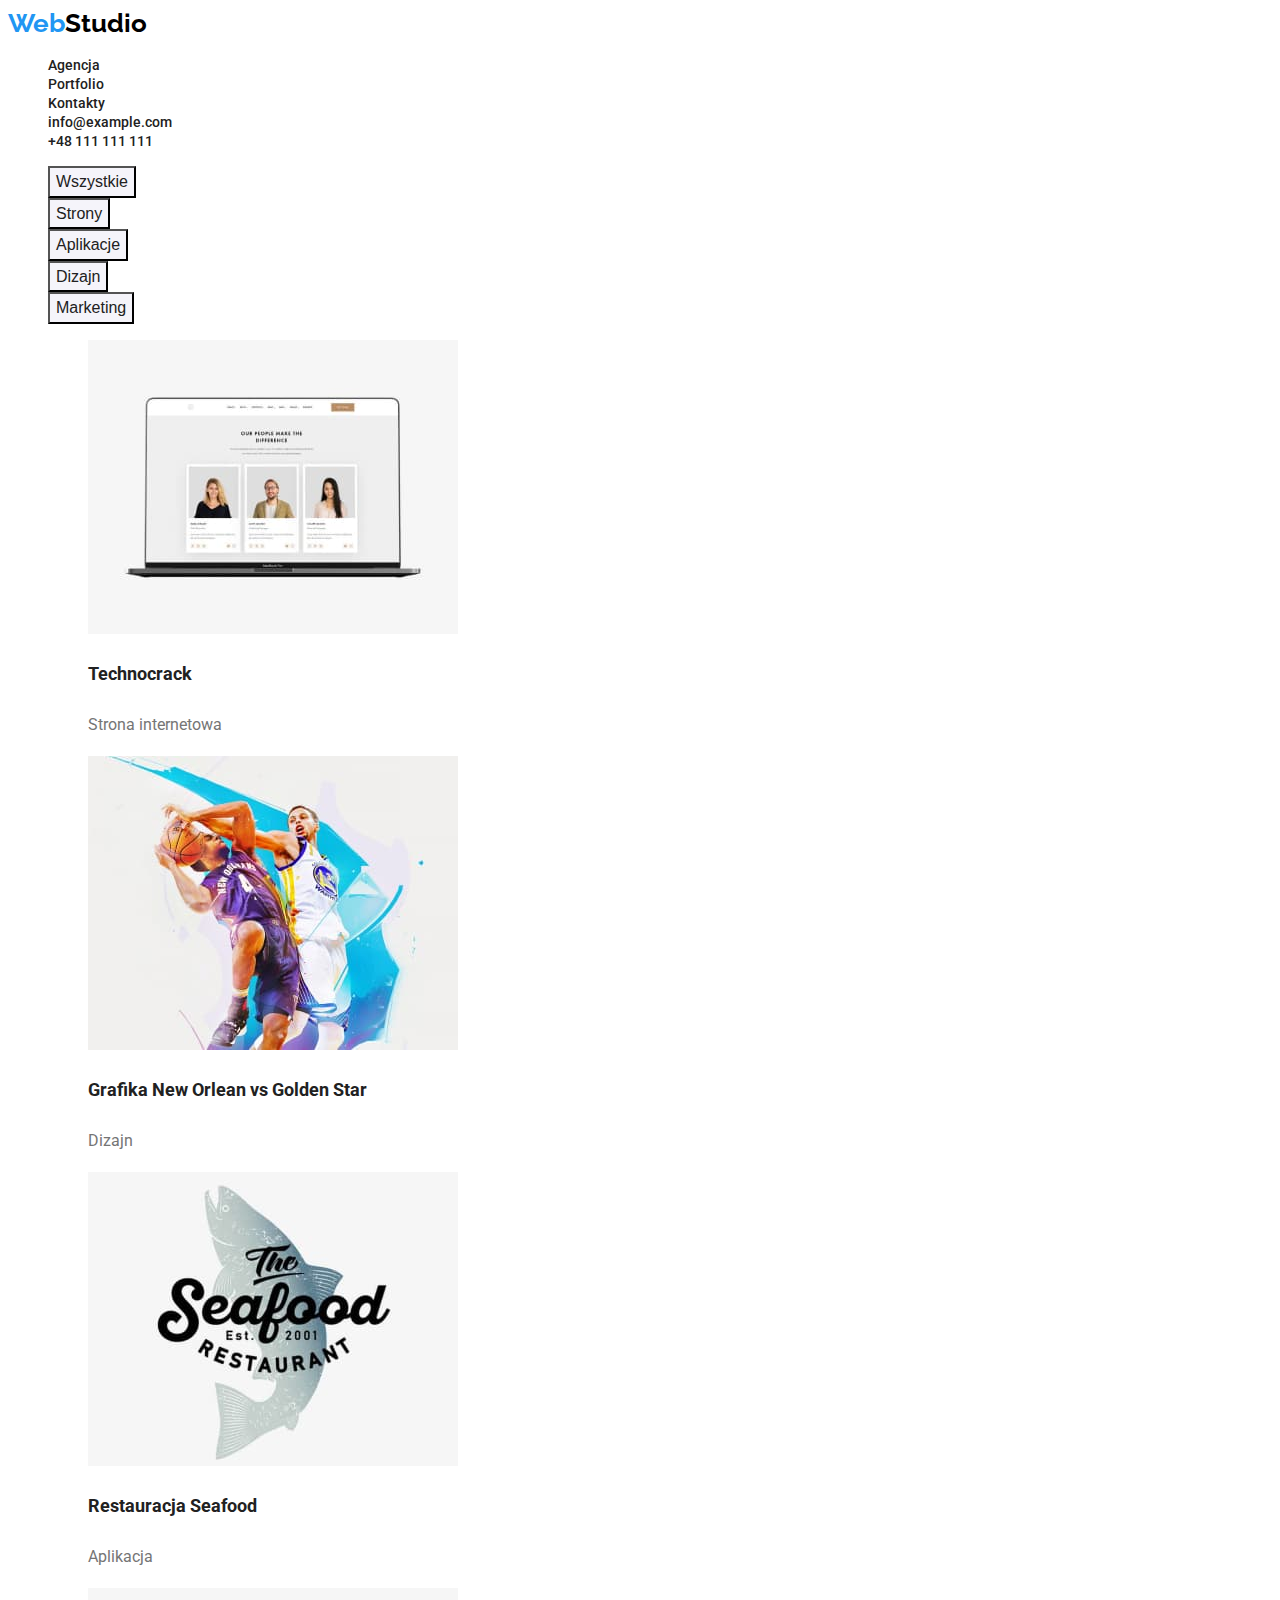
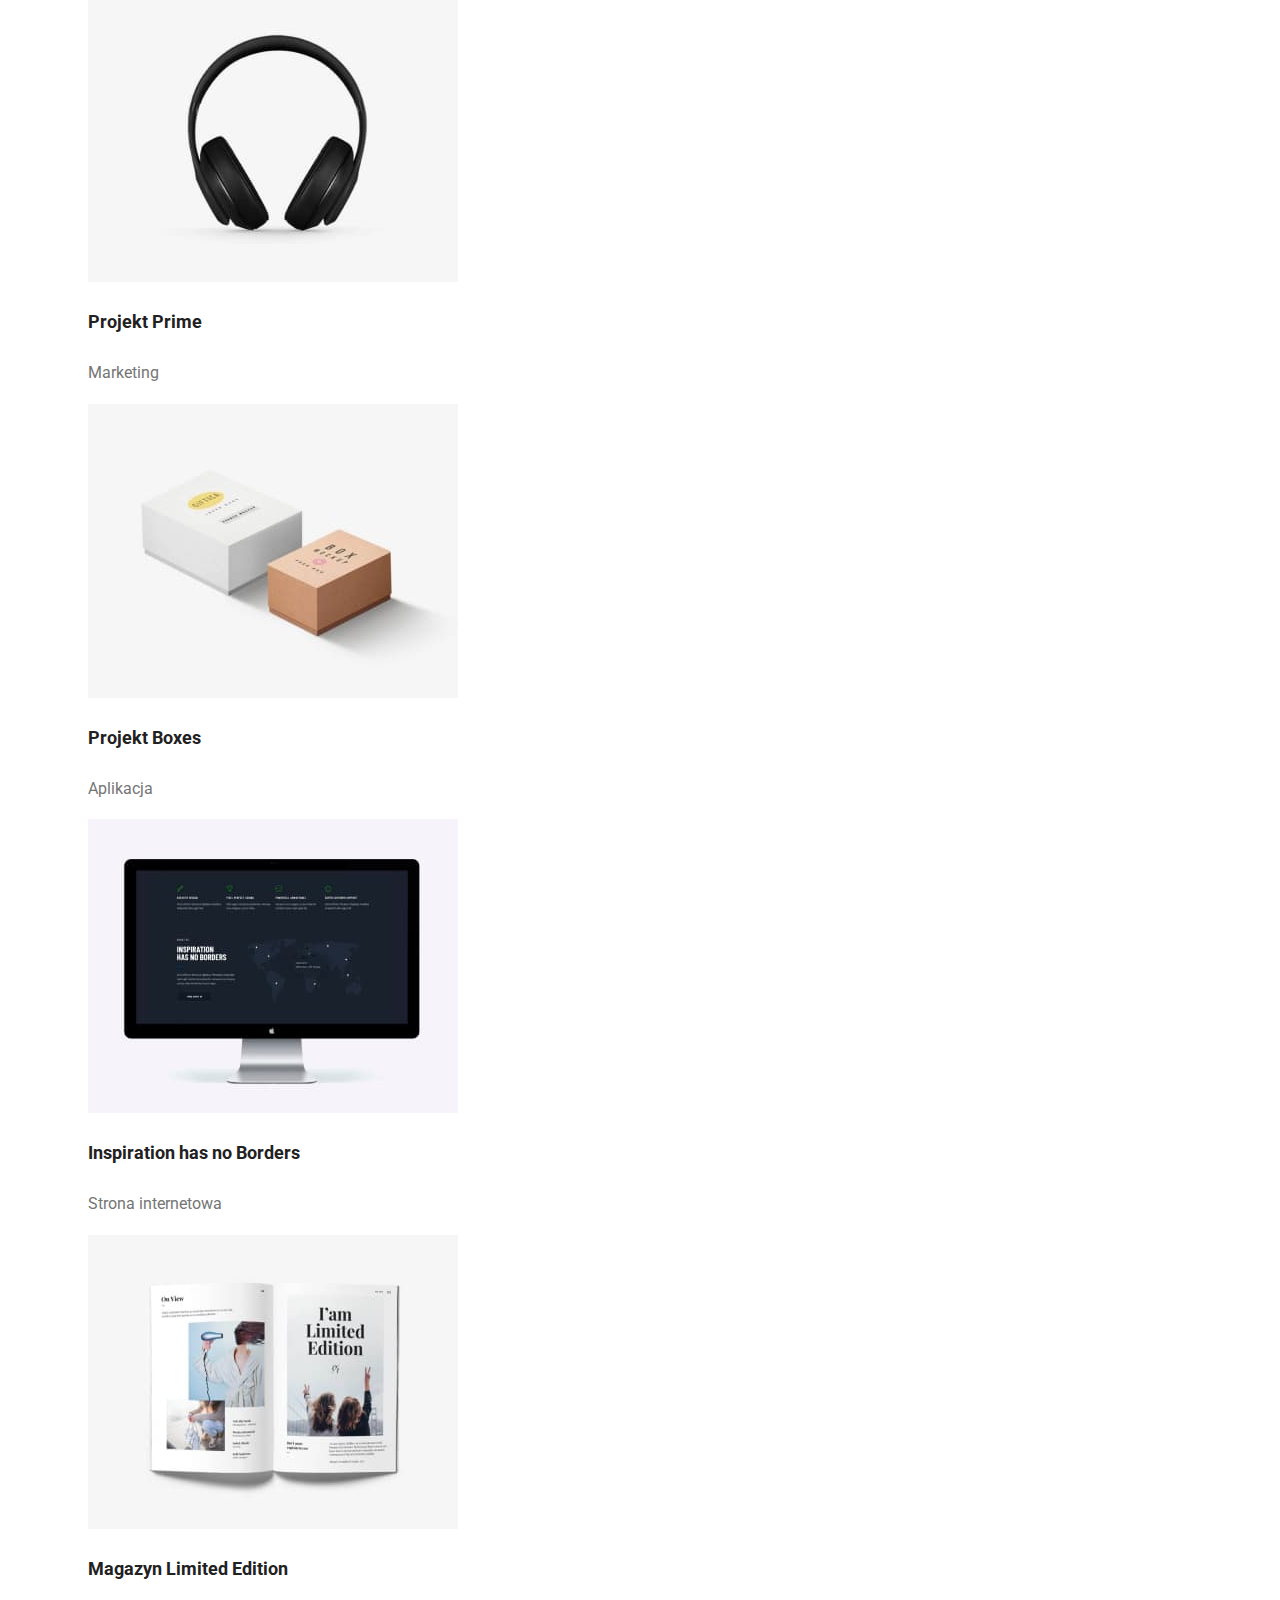
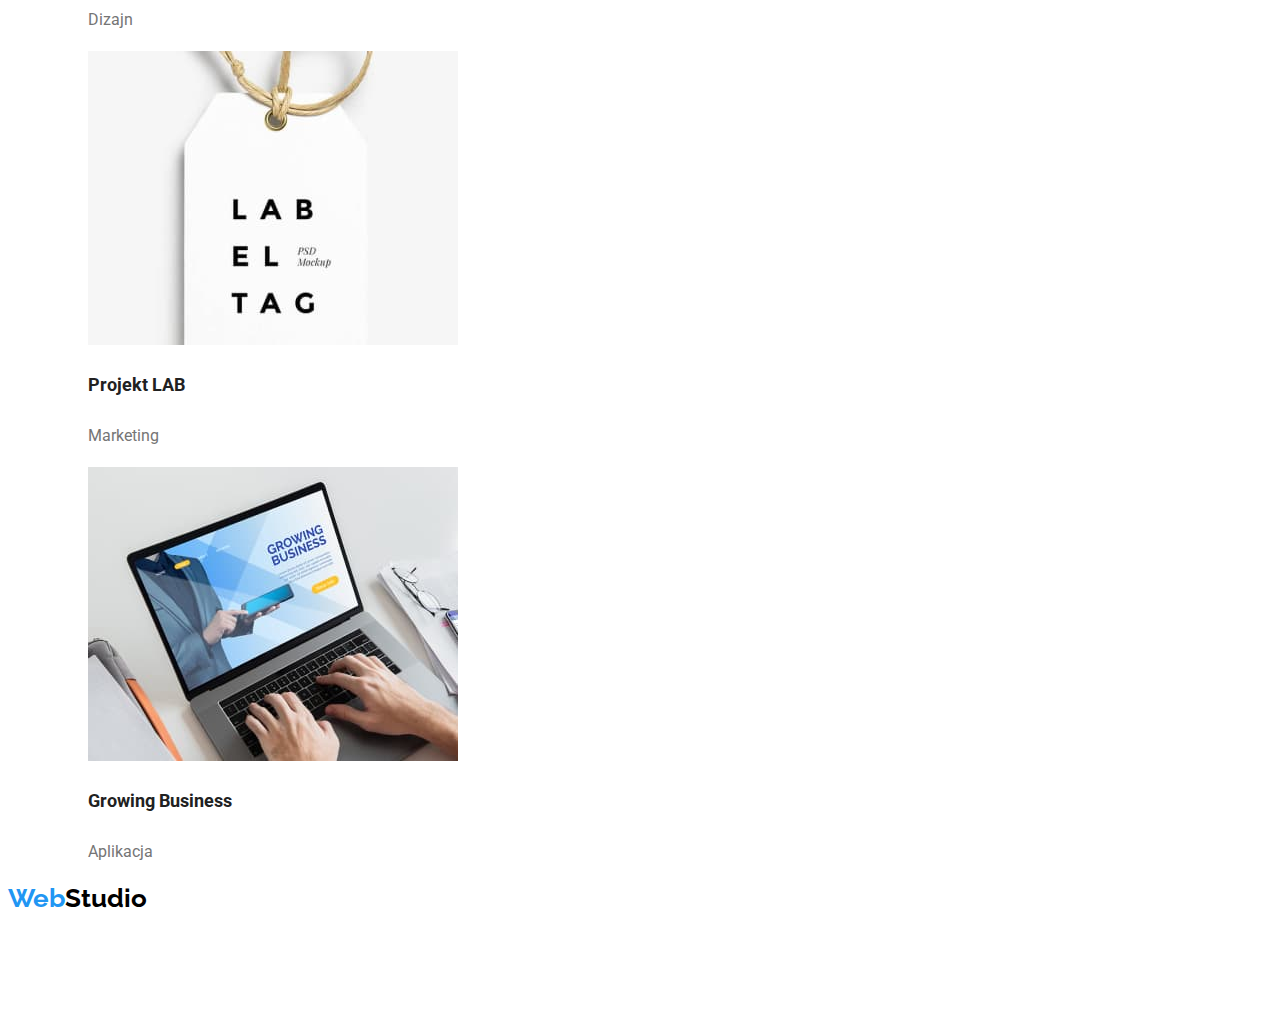
==== commit 01777a23: "improvement css value" ====
--- a/portfolio.html
+++ b/portfolio.html
@@ -19,9 +19,15 @@
           <li><a class="menu" href="./portfolio.html">Portfolio</a></li>
           <li><a class="menu" href="contact">Kontakty</a></li>
           <li>
-            <a class="menu" href="info@devstudio.com">info@example.com</a>
-          </li>
-          <li><a class="menu" href="+48111111111">+48 111 111 111</a></li>
+            <a class="contact-link-header" href="info@devstudio.com"
+              >info@example.com</a
+            >
+          </li>
+          <li>
+            <a class="contact-link-header" href="+48111111111"
+              >+48 111 111 111</a
+            >
+          </li>
         </ul>
       </nav>
     </header>
@@ -49,8 +55,8 @@
                 height="294"
               />
               <figcaption>
-                <h3>Technocrack</h3>
-                <p>Strona internetowa</p>
+                <h3 class="project-title">Technocrack</h3>
+                <p class="project-category">Strona internetowa</p>
               </figcaption>
             </figure>
           </li>
@@ -58,14 +64,14 @@
             <figure>
               <img
                 class="design-image"
-                src="images/Grafika N.O..jpg"
+                src="images/Grafika-N-O.jpg"
                 alt="two basketball players"
                 width="370"
                 height="294"
               />
               <figcaption>
-                <h3>Grafika New Orlean vs Golden Star</h3>
-                <p>Dizajn</p>
+                <h3 class="project-title">Grafika New Orlean vs Golden Star</h3>
+                <p class="project-category">Dizajn</p>
               </figcaption>
             </figure>
           </li>
@@ -73,14 +79,14 @@
             <figure>
               <img
                 class="app-image"
-                src="images/Restauracja Seafood.jpg"
+                src="images/Restauracja-Seafood.jpg"
                 alt="fish logo seafood restaurant"
                 width="370"
                 height="294"
               />
               <figcaption>
-                <h3>Restauracja Seafood</h3>
-                <p>Aplikacja</p>
+                <h3 class="project-title">Restauracja Seafood</h3>
+                <p class="project-category">Aplikacja</p>
               </figcaption>
             </figure>
           </li>
@@ -88,14 +94,14 @@
             <figure>
               <img
                 class="marketing-image"
-                src="images/Projekt Prime.jpg"
+                src="images/Projekt-Prime.jpg"
                 alt="black headphones"
                 width="370"
                 height="294"
               />
               <figcaption>
-                <h3>Projekt Prime</h3>
-                <p>Marketing</p>
+                <h3 class="project-title">Projekt Prime</h3>
+                <p class="project-category">Marketing</p>
               </figcaption>
             </figure>
           </li>
@@ -103,14 +109,14 @@
             <figure>
               <img
                 class="app-image"
-                src="images/Projekt Boxes.jpg"
+                src="images/Projekt-Boxes.jpg"
                 alt="two boxes"
                 width="370"
                 height="294"
               />
               <figcaption>
-                <h3>Projekt Boxes</h3>
-                <p>Aplikacja</p>
+                <h3 class="project-title">Projekt Boxes</h3>
+                <p class="project-category">Aplikacja</p>
               </figcaption>
             </figure>
           </li>
@@ -118,14 +124,14 @@
             <figure>
               <img
                 class="website-image"
-                src="images/Inspiration hob.jpg"
+                src="images/Inspiration-hob.jpg"
                 alt="monitor with the website turned on"
                 width="370"
                 height="294"
               />
               <figcaption>
-                <h3>Inspiration has no Borders</h3>
-                <p>Strona internetowa</p>
+                <h3 class="project-title">Inspiration has no Borders</h3>
+                <p class="project-category">Strona internetowa</p>
               </figcaption>
             </figure>
           </li>
@@ -133,14 +139,14 @@
             <figure>
               <img
                 class="design-image"
-                src="images/Magazyn le.jpg"
+                src="images/Magazyn-le.jpg"
                 alt="open magazines"
                 width="370"
                 height="294"
               />
               <figcaption>
-                <h3>Magazyn Limited Edition</h3>
-                <p>Dizajn</p>
+                <h3 class="project-title">Magazyn Limited Edition</h3>
+                <p class="project-category">Dizajn</p>
               </figcaption>
             </figure>
           </li>
@@ -148,14 +154,14 @@
             <figure>
               <img
                 class="marketing-image"
-                src="images/Projekt lab.jpg"
+                src="images/Projekt-lab.jpg"
                 alt="pendant with an inscription LAB EL TAG"
                 width="370"
                 height="294"
               />
               <figcaption>
-                <h3>Projekt LAB</h3>
-                <p>Marketing</p>
+                <h3 class="project-title">Projekt LAB</h3>
+                <p class="project-category">Marketing</p>
               </figcaption>
             </figure>
           </li>
@@ -163,14 +169,14 @@
             <figure>
               <img
                 class="app-image"
-                src="images/Growing business.jpg"
+                src="images/Growing-business.jpg"
                 alt="laptop with the app running"
                 width="370"
                 height="294"
               />
               <figcaption>
-                <h3>Growing Business</h3>
-                <p>Aplikacja</p>
+                <h3 class="project-title">Growing Business</h3>
+                <p class="project-category">Aplikacja</p>
               </figcaption>
             </figure>
           </li>
@@ -185,10 +191,12 @@
             <p class="foot-address">m. Warszawa, Aleje Jerozolimskie 21</p>
           </li>
           <li>
-            <a class="comunication" href="info@example.com">info@example.com</a>
-          </li>
-          <li>
-            <a class="comunication" href="+48111111111">+48 111 111 111</a>
+            <a class="contact-footer" href="info@example.com"
+              >info@example.com</a
+            >
+          </li>
+          <li>
+            <a class="contact-footer" href="+48111111111">+48 111 111 111</a>
           </li>
         </ul>
       </address>
--- a/css/styles.css
+++ b/css/styles.css
@@ -13,8 +13,8 @@
 .web {
   color: #2196f3;
 }
-.list{
-  list-style-type: none
+.list {
+  list-style-type: none;
 }
 .menu {
   text-decoration: none;
@@ -44,6 +44,7 @@
   background: #2196f3;
 }
 .button {
+  cursor: pointer;
   font-weight: 500;
   font-size: 16px;
   line-height: 1.6;
@@ -72,17 +73,57 @@
   line-height: 1.16;
   color: #212121;
 }
-.comunication {
+.contact-link-header {
+  text-decoration: none;
+  font-weight: 500;
+  font-size: 14px;
+  line-height: 1.14;
+  color: #212121;
+}
+.contact-link-header:hover {
+  color: #2196f3;
+}
+
+.contact-footer {
   text-decoration: none;
   font-size: 14px;
   line-height: 1.7;
   color: #ffffff99;
 }
-.comunication:hover {
-  border-bottom: 1px solid #ffffff99;
+
+.contact-footer:hover {
+  color: #2196f3;
 }
 .foot-address {
   font-size: 14px;
   line-height: 1.7;
   color: #ffffff;
 }
+.project-title {
+  font-weight: 700;
+  font-size: 18px;
+  line-height: 2;
+  color: #212121;
+}
+.project-category {
+  font-size: 16px;
+  line-height: 1.87;
+  color: #757575;
+}
+.team-title {
+  font-weight: 700;
+  font-size: 36px;
+  line-height: 1.17px;
+  color: #212121;
+}
+.name {
+  font-weight: 500;
+  font-size: 16px;
+  line-height: 1.19;
+  color: #212121;
+}
+.workplace {
+  font-size: 16px;
+  line-height: 1.19;
+  color: #757575;
+}
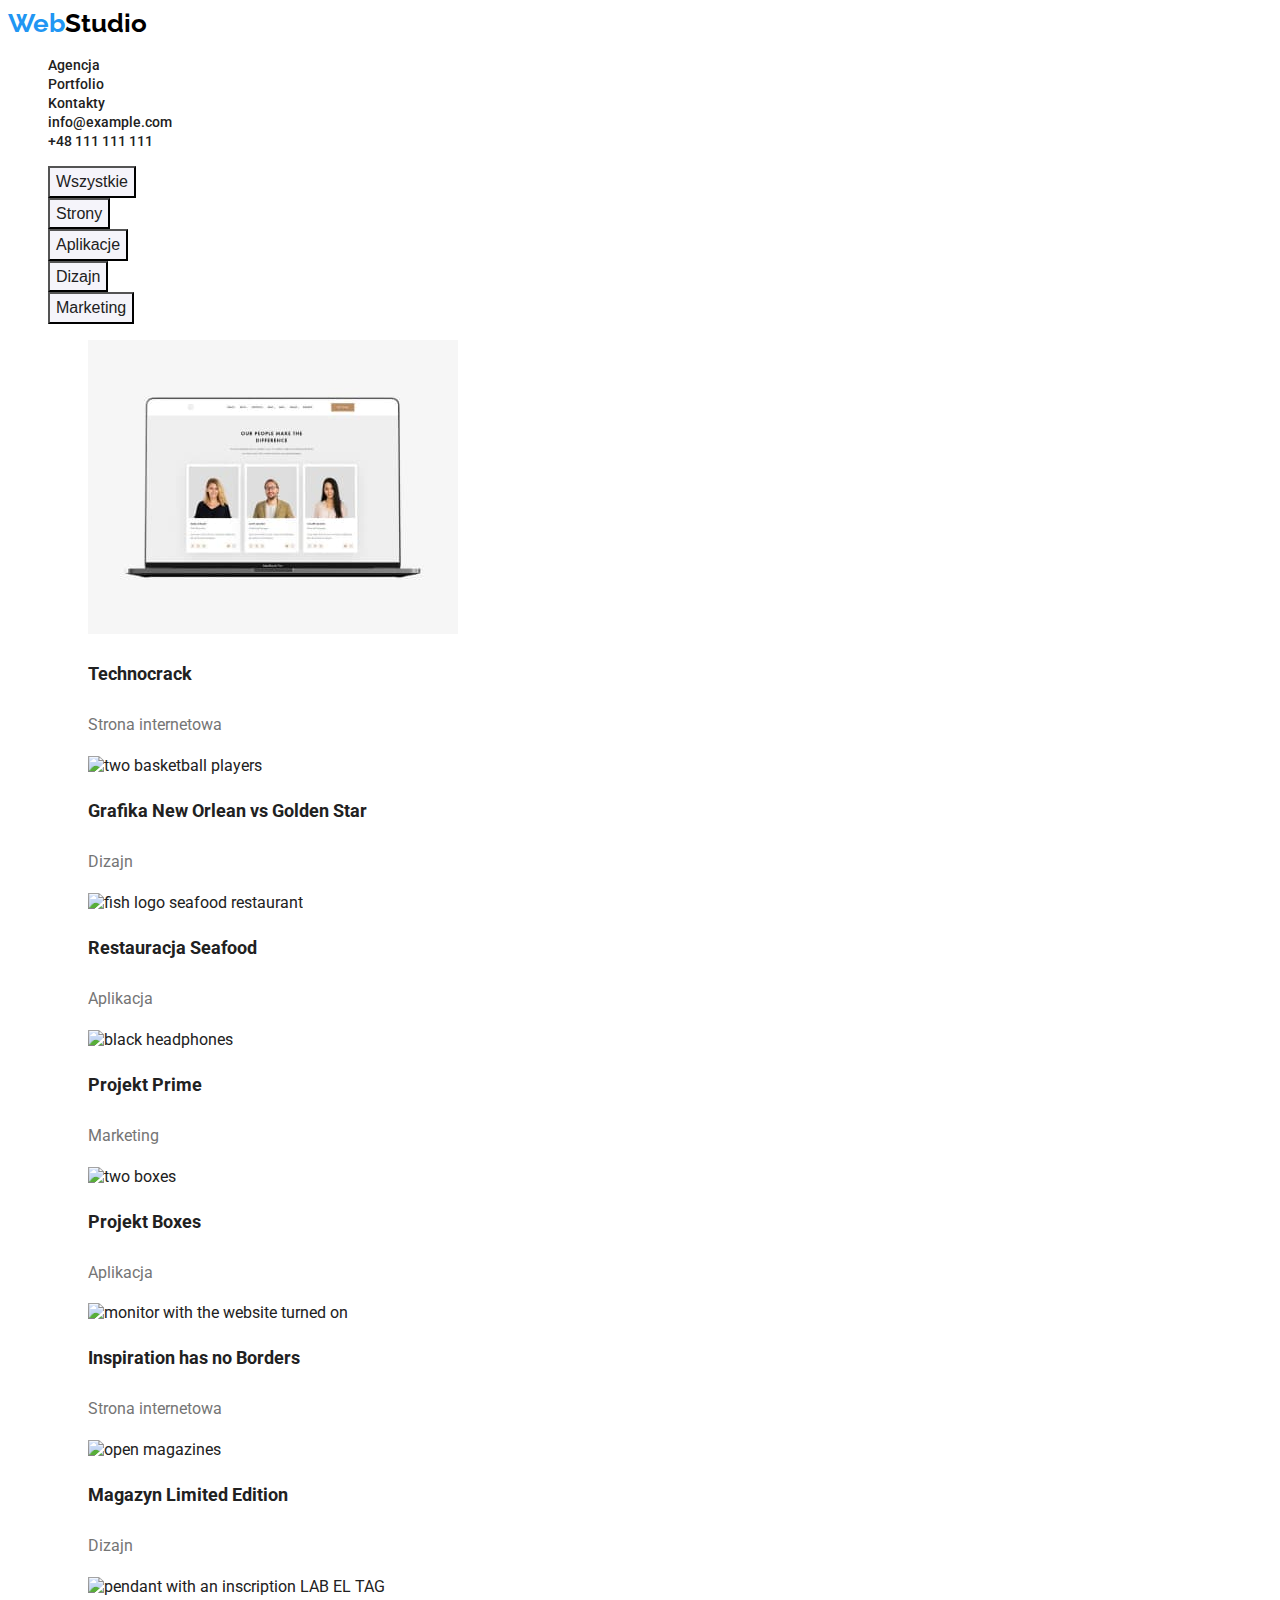
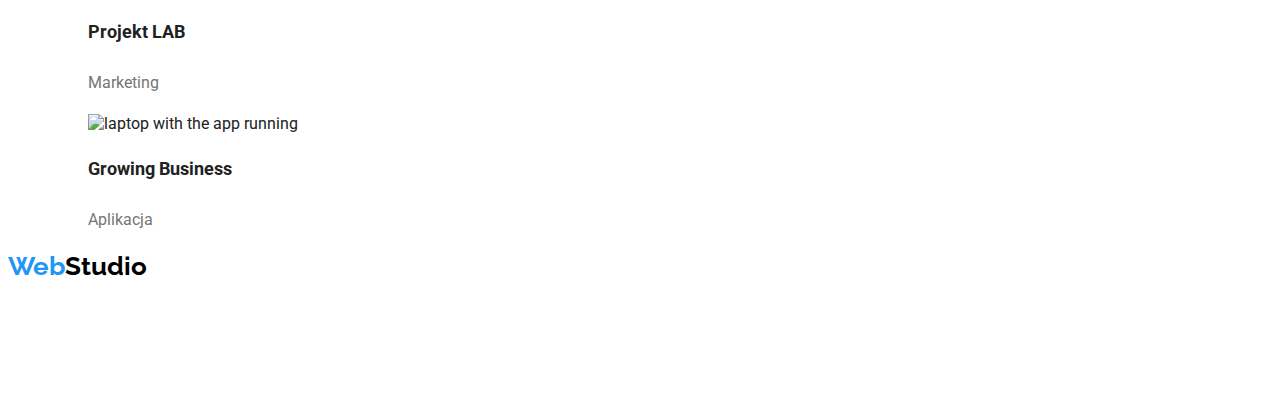
==== commit ec705102: "picture title change" ====
--- a/portfolio.html
+++ b/portfolio.html
@@ -64,7 +64,7 @@
             <figure>
               <img
                 class="design-image"
-                src="images/Grafika-N-O.jpg"
+                src="images/grafika-n-o.jpg"
                 alt="two basketball players"
                 width="370"
                 height="294"
@@ -79,7 +79,7 @@
             <figure>
               <img
                 class="app-image"
-                src="images/Restauracja-Seafood.jpg"
+                src="images/restauracja-seafood.jpg"
                 alt="fish logo seafood restaurant"
                 width="370"
                 height="294"
@@ -94,7 +94,7 @@
             <figure>
               <img
                 class="marketing-image"
-                src="images/Projekt-Prime.jpg"
+                src="images/projekt-prime.jpg"
                 alt="black headphones"
                 width="370"
                 height="294"
@@ -109,7 +109,7 @@
             <figure>
               <img
                 class="app-image"
-                src="images/Projekt-Boxes.jpg"
+                src="images/projekt-boxes.jpg"
                 alt="two boxes"
                 width="370"
                 height="294"
@@ -124,7 +124,7 @@
             <figure>
               <img
                 class="website-image"
-                src="images/Inspiration-hob.jpg"
+                src="images/inspiration-hob.jpg"
                 alt="monitor with the website turned on"
                 width="370"
                 height="294"
@@ -139,7 +139,7 @@
             <figure>
               <img
                 class="design-image"
-                src="images/Magazyn-le.jpg"
+                src="images/magazyn-le.jpg"
                 alt="open magazines"
                 width="370"
                 height="294"
@@ -154,7 +154,7 @@
             <figure>
               <img
                 class="marketing-image"
-                src="images/Projekt-lab.jpg"
+                src="images/projekt-lab.jpg"
                 alt="pendant with an inscription LAB EL TAG"
                 width="370"
                 height="294"
@@ -169,7 +169,7 @@
             <figure>
               <img
                 class="app-image"
-                src="images/Growing-business.jpg"
+                src="images/growing-business.jpg"
                 alt="laptop with the app running"
                 width="370"
                 height="294"
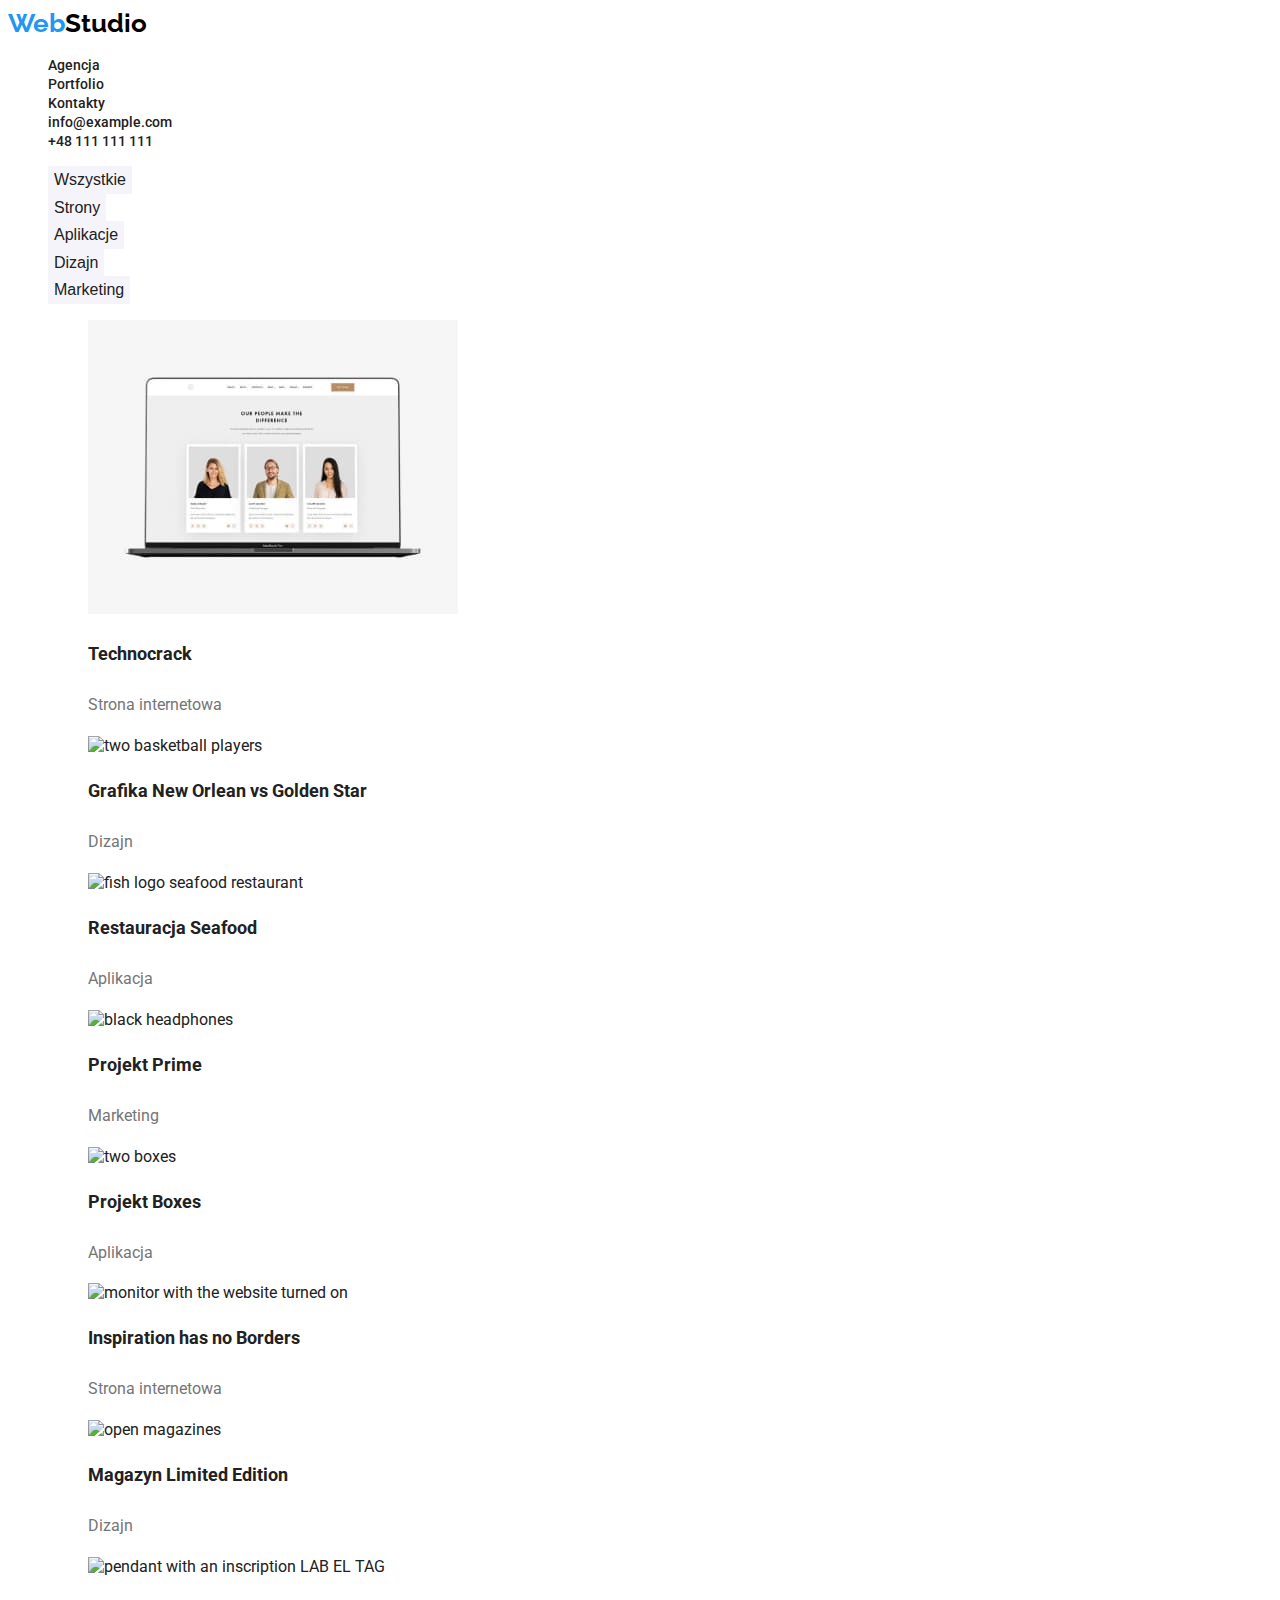
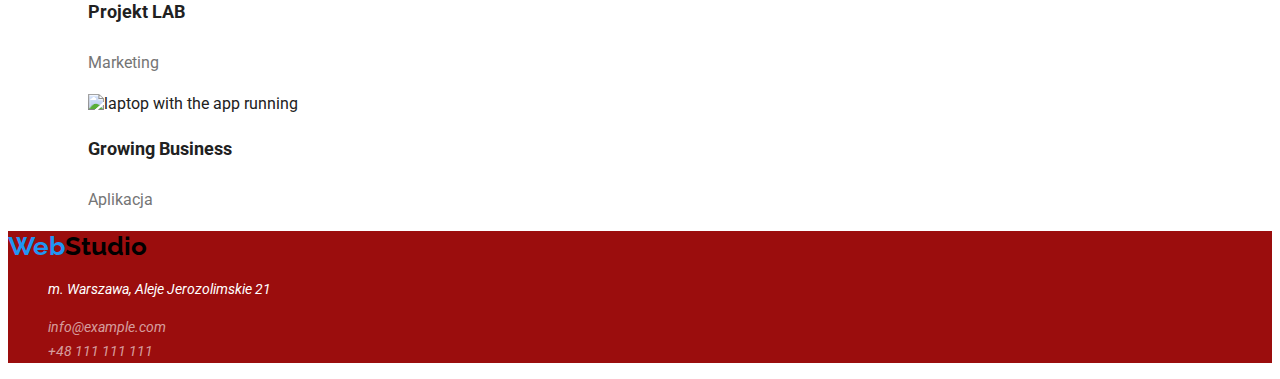
==== commit 2cc3a16f: "improvement-buttons,add-variables,change-img-title" ====
--- a/portfolio.html
+++ b/portfolio.html
@@ -183,7 +183,7 @@
         </ul>
       </section>
     </main>
-    <footer>
+    <footer class="footer">
       <a href="./index.html" class="logo"><span class="web">Web</span>Studio</a>
       <address class="contact-block">
         <ul class="list">
--- a/css/styles.css
+++ b/css/styles.css
@@ -1,6 +1,12 @@
 body {
   font-family: "Roboto", sans-serif;
   color: #212121;
+}
+:root {
+  --brand-color: #2196f3;
+  --first-text-color: #212121;
+  --second-text-color: #ffffff;
+  --third-text-color: #757575;
 }
 .logo {
   text-decoration: none;
@@ -11,7 +17,7 @@
   color: #000000;
 }
 .web {
-  color: #2196f3;
+  color: var(--brand-color);
 }
 .list {
   list-style-type: none;
@@ -21,67 +27,73 @@
   font-weight: 500;
   font-size: 14px;
   line-height: 1.14;
-  color: #212121;
+  color: var(--first-text-color);
 }
+.menu:focus,
 .menu:hover {
-  color: #2196f3;
+  color: var(--brand-color);
 }
 .main-title {
   font-weight: 900;
   font-size: 44px;
   line-height: 1.36;
-  color: #ffffff;
+  color: var(--second-text-color);
+  background-color: #ac0b0b;
 }
 .index-button {
   font-weight: 700;
   font-size: 16px;
   line-height: 1.87;
-  color: #212121;
+  color: var(--first-text-color);
   background: #f5f4fa;
 }
+.index-button:focus,
 .index-button:hover {
-  color: #ffffff;
-  background: #2196f3;
+  color: var(--second-text-color);
+  background: var(--brand-color);
 }
 .button {
+  border: none;
   cursor: pointer;
   font-weight: 500;
   font-size: 16px;
   line-height: 1.6;
-  color: #212121;
+  color: var(--first-text-color);
   background: #f5f4fa;
 }
+.button:focus,
 .button:hover {
-  color: #ffffff;
-  background: #2196f3;
+  color: var(--second-text-color);
+  background: var(--brand-color);
+  box-shadow: 0px 3px 5px #817e7e;
 }
 
 .feature-title {
   font-weight: 700;
-  color: #212121;
+  color: var(--first-text-color);
   font-size: 14px;
 }
 .feature {
-  font-weight: 400;
   font-size: 14px;
   line-height: 1.7;
-  color: #757575;
+  color: var(--third-text-color);
 }
 .profession-title {
   font-weight: 700;
   font-size: 36px;
   line-height: 1.16;
-  color: #212121;
+  color: var(--first-text-color);
 }
 .contact-link-header {
   text-decoration: none;
   font-weight: 500;
   font-size: 14px;
   line-height: 1.14;
-  color: #212121;
+  color: var(--first-text-color);
 }
+.contact-link-header:focus,
 .contact-link-header:hover {
-  color: #2196f3;
+  color: var(--brand-color);
 }
 
 .contact-footer {
@@ -91,39 +103,43 @@
   color: #ffffff99;
 }
 
+.contact-footer:focus,
 .contact-footer:hover {
-  color: #2196f3;
+  color: var(--brand-color);
 }
 .foot-address {
   font-size: 14px;
   line-height: 1.7;
-  color: #ffffff;
+  color: var(--second-text-color);
 }
 .project-title {
   font-weight: 700;
   font-size: 18px;
   line-height: 2;
-  color: #212121;
+  color: var(--first-text-color);
 }
 .project-category {
   font-size: 16px;
   line-height: 1.87;
-  color: #757575;
+  color: var(--third-text-color);
 }
 .team-title {
   font-weight: 700;
   font-size: 36px;
   line-height: 1.17px;
-  color: #212121;
+  color: var(--first-text-color);
 }
 .name {
   font-weight: 500;
   font-size: 16px;
   line-height: 1.19;
-  color: #212121;
+  color: var(--first-text-color);
 }
 .workplace {
   font-size: 16px;
   line-height: 1.19;
-  color: #757575;
+  color: var(--third-text-color);
 }
+.footer {
+  background-color: #9b0d0d;
+}
